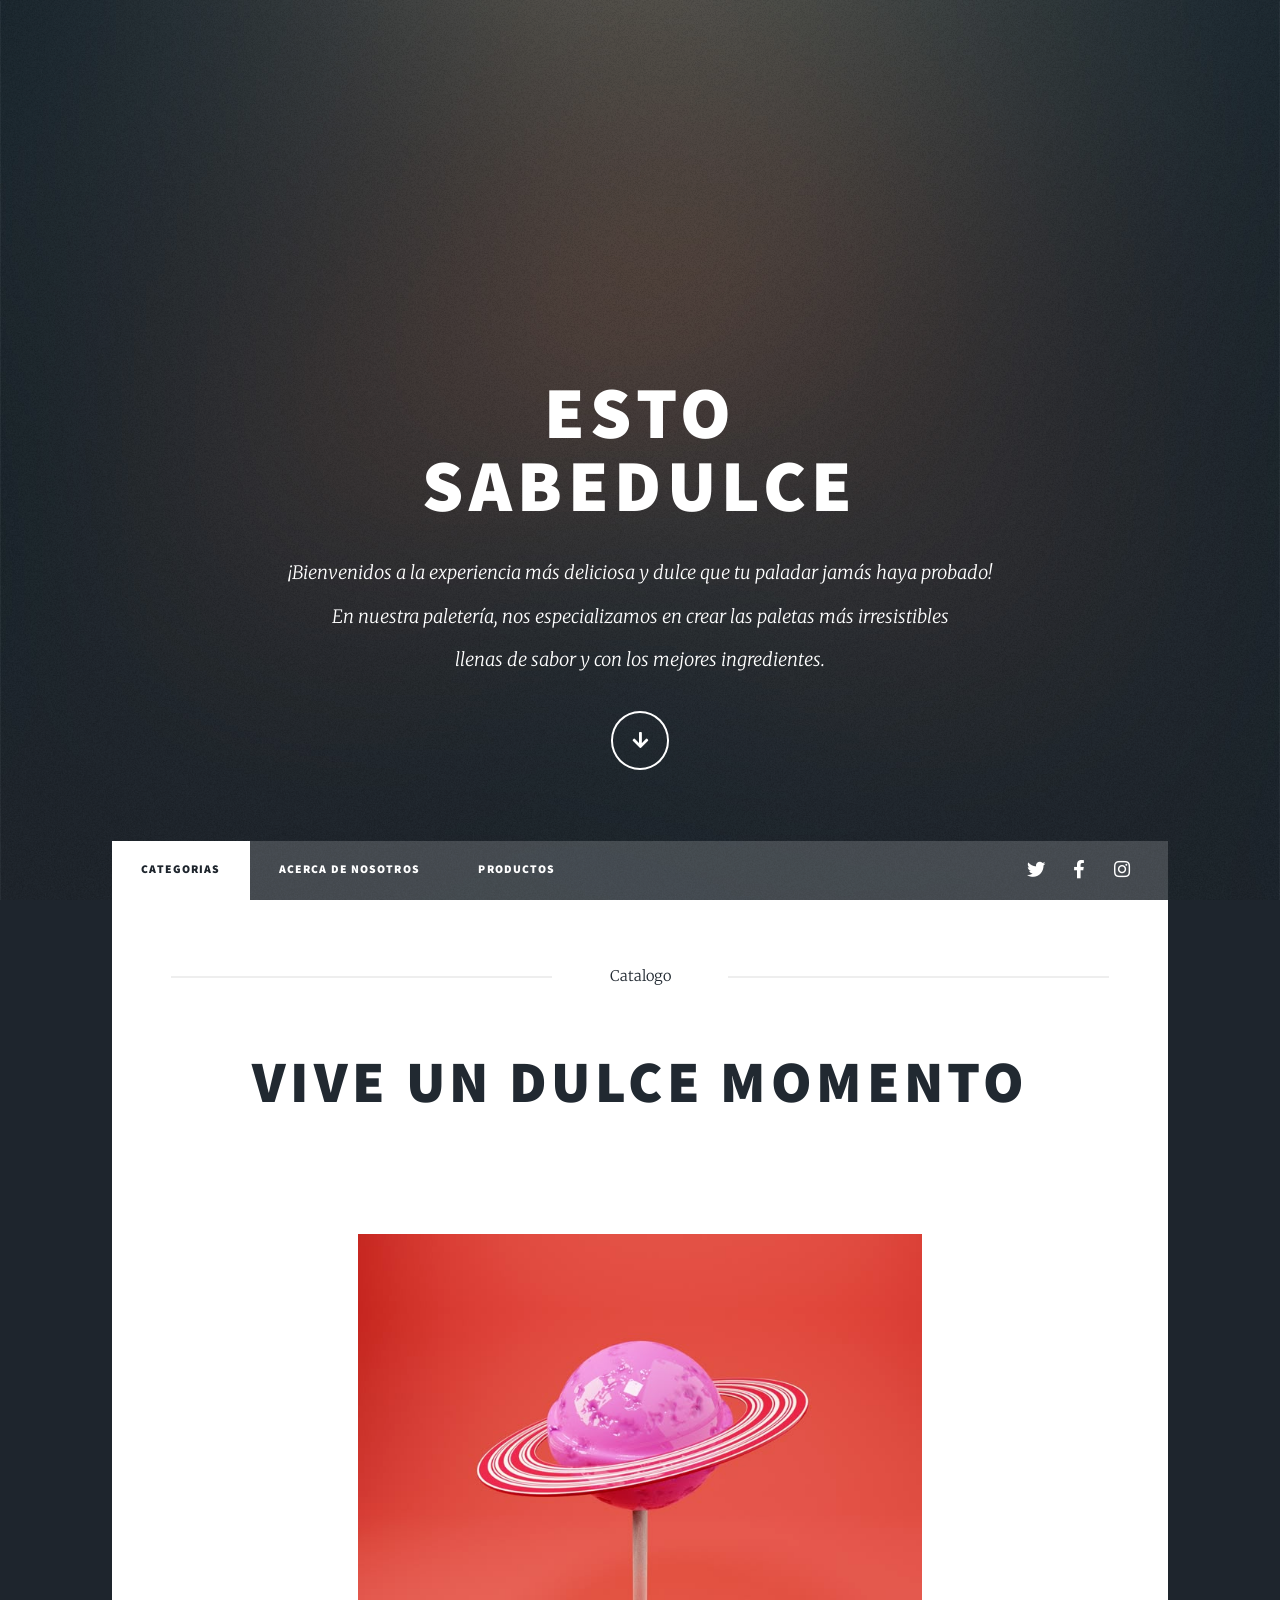
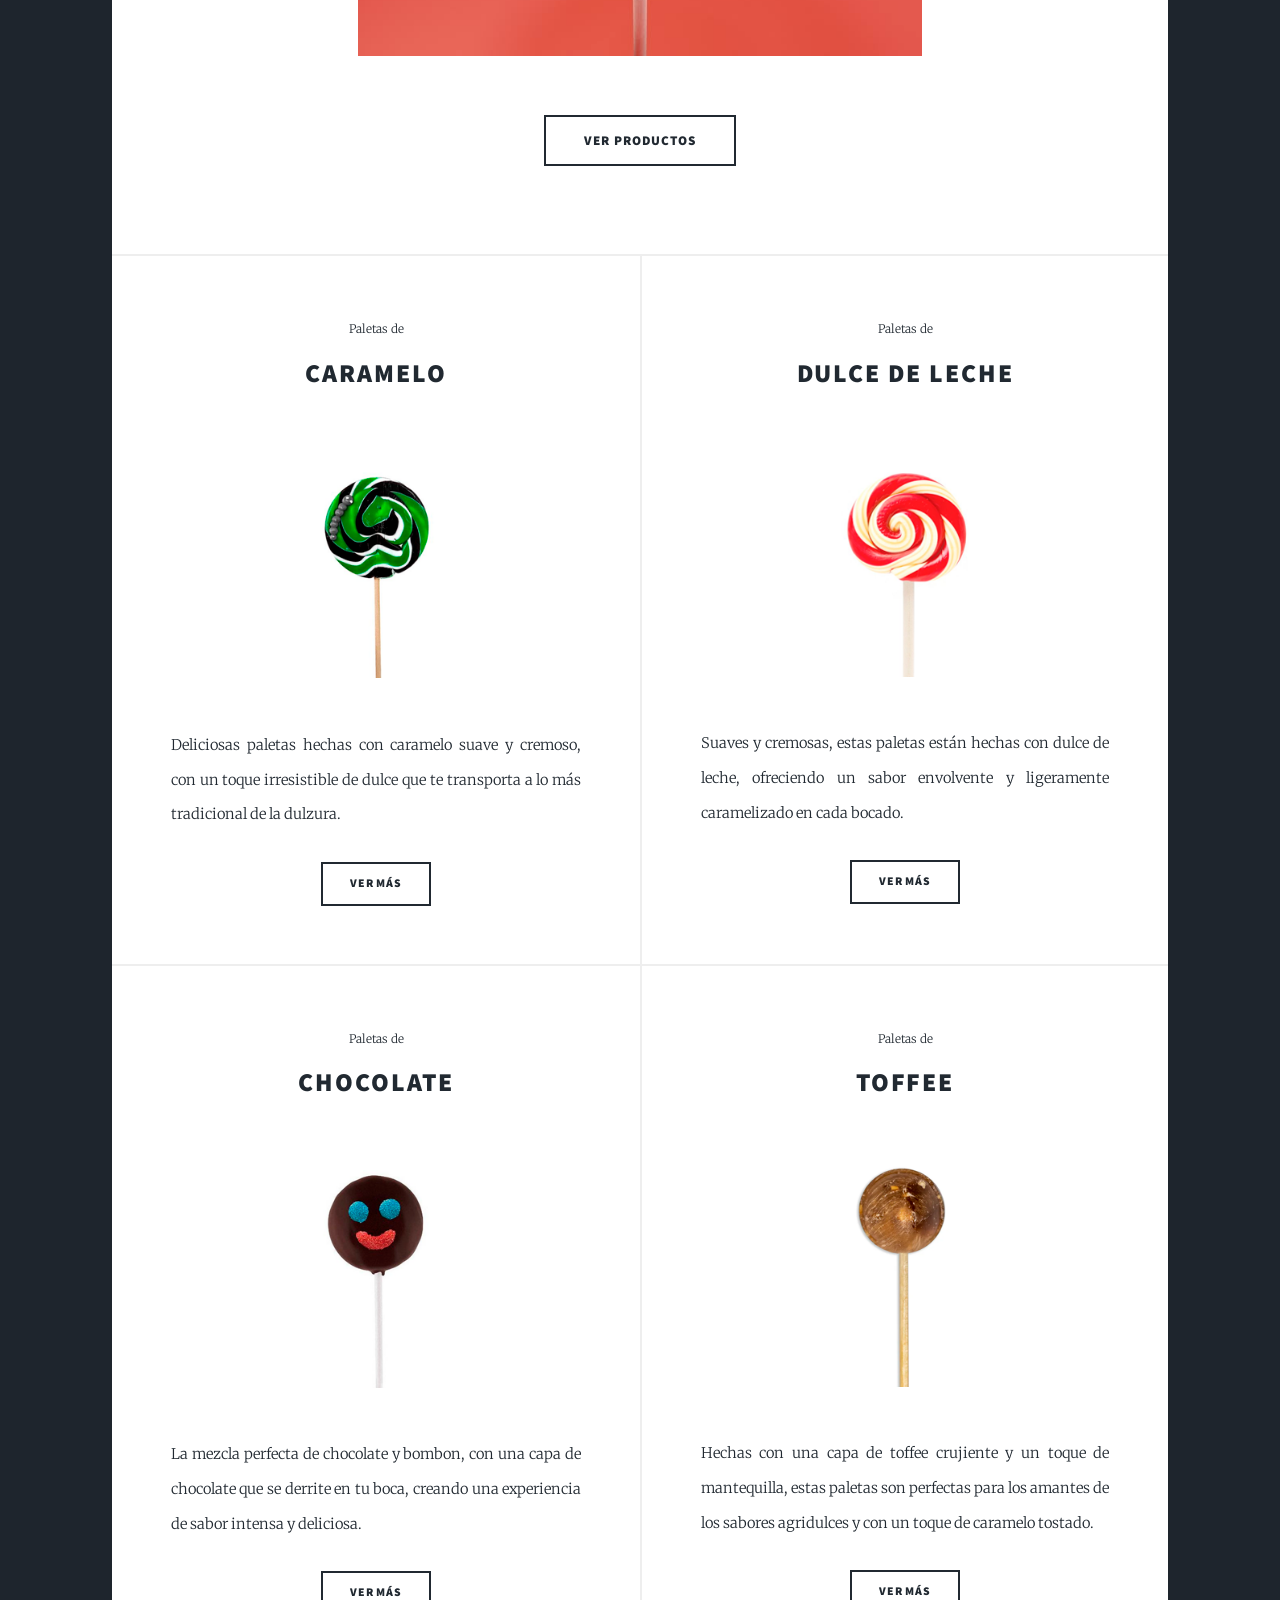
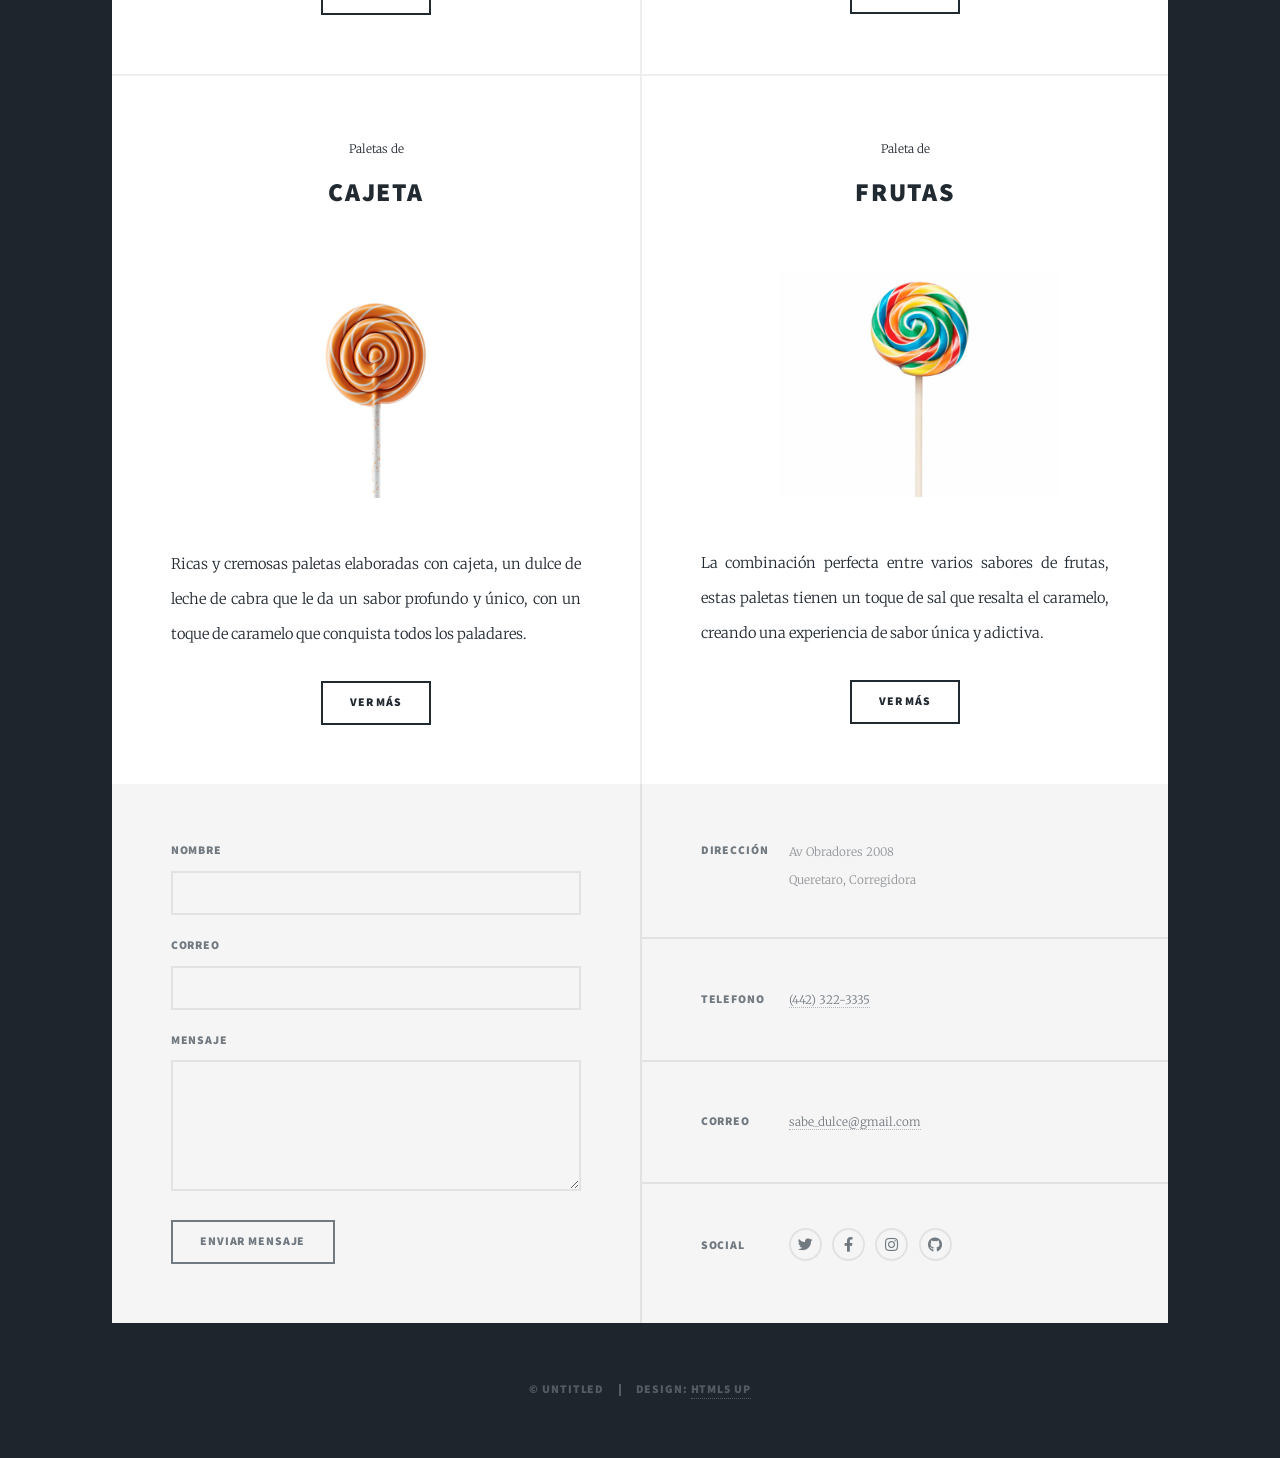
==== index.html @ cd924181 "mi primer commit" ====
<!DOCTYPE HTML>
<!--
	Massively by HTML5 UP
	html5up.net | @ajlkn
	Free for personal and commercial use under the CCA 3.0 license (html5up.net/license)
-->
<html>
	<head>
		<title>SabeDulce</title>
		<meta charset="utf-8" />
		<meta name="viewport" content="width=device-width, initial-scale=1, user-scalable=no" />
		<link rel="stylesheet" href="assets/css/main.css" />
		<noscript><link rel="stylesheet" href="assets/css/noscript.css" /></noscript>
	</head>
	<body class="is-preload">

		<!-- Wrapper -->
			<div id="wrapper" class="fade-in">

				<!-- Intro -->
					<div id="intro">
						<h1>Esto<br />
							SabeDulce</h1>
						<p>¡Bienvenidos a la experiencia más deliciosa y dulce que tu paladar jamás haya probado!<br/>
							En nuestra paletería, nos especializamos en crear las paletas más irresistibles<br/>
							llenas de sabor y con los mejores ingredientes.</p>
						<ul class="actions">
							<li><a href="#header" class="button icon solid solo fa-arrow-down scrolly">Continue</a></li>
						</ul>
					</div>

				<!-- Header -->
					<header id="header">
						<a href="index.html" class="logo">¡Dulce!</a>
					</header>

				<!-- Nav -->
					<nav id="nav">
						<ul class="links">
							<li class="active"><a href="index.html">Categorias</a></li>
							<li><a href="generic.html">Acerca de nosotros</a></li>
							<li><a href="elements.html">Productos</a></li>
						</ul>
						<ul class="icons">
							<li><a href="#" class="icon brands fa-twitter"><span class="label">Twitter</span></a></li>
							<li><a href="#" class="icon brands fa-facebook-f"><span class="label">Facebook</span></a></li>
							<li><a href="#" class="icon brands fa-instagram"><span class="label">Instagram</span></a></li>
						</ul>
					</nav>

				<!-- Main -->
					<div id="main">

						<!-- Featured Post -->
							<article class="post featured">
								<header class="major">
									<span class="date">Catalogo</span>
									<h2><a href="#">Vive un dulce momento</h2>
								</header>
								<div class="center">
								<a href="#" class="image main"><img src="images/Paleta.jpg" alt="" /></a>
								</div>
								<ul class="actions special">
									<li><a href="elements.html" class="button large">Ver productos</a></li>
								</ul>
							</article>

						<!-- Posts -->
							<section class="posts">
								<article>
									<header>
										<span class="date">Paletas de</span>
										<h2><a href="#">Caramelo<br /></a></h2>
									</header>
									<a href="#" class="image fit"><img src="images/Paleta1.png" alt="" /></a>
									<p>Deliciosas paletas hechas con caramelo suave y cremoso, con un toque irresistible de dulce que te transporta a lo más tradicional de la dulzura.</p>
									<ul class="actions special">
										<li><a href="elements.html" class="button">Ver más</a></li>
									</ul>
								</article>
								<article>
									<header>
										<span class="date">Paletas de</span>
										<h2><a href="#">Dulce de Leche<br /></a></h2>
									</header>
									<a href="#" class="image fit"><img src="images/paleta7.png" alt="" /></a>
									<p>Suaves y cremosas, estas paletas están hechas con dulce de leche, ofreciendo un sabor envolvente y ligeramente caramelizado en cada bocado.</p>
									<ul class="actions special">
										<li><a href="elements.html" class="button">Ver más</a></li>
									</ul>
								</article>
								<article>
									<header>
										<span class="date">Paletas de</span>
										<h2><a href="#">Chocolate<br /></a></h2>
									</header>
									<a href="#" class="image fit"><img src="images/Paleta2.png" alt="" /></a>
									<p>La mezcla perfecta de chocolate y bombon, con una capa de chocolate que se derrite en tu boca, creando una experiencia de sabor intensa y deliciosa.</p>
									<ul class="actions special">
										<li><a href="elements.html" class="button">ver más</a></li>
									</ul>
								</article>
								<article>
									<header>
										<span class="date">Paletas de</span>
										<h2><a href="#">Toffee<br /></a></h2>
									</header>
									<a href="#" class="image fit"><img src="images/paleta5.png" alt="" /></a>
									<p>Hechas con una capa de toffee crujiente y un toque de mantequilla, estas paletas son perfectas para los amantes de los sabores agridulces y con un toque de caramelo tostado.</p>
									<ul class="actions special">
										<li><a href="elements.html" class="button">Ver más</a></li>
									</ul>
								</article>
								<article>
									<header>
										<span class="date">Paletas de</span>
										<h2><a href="#">Cajeta<br /></a></h2>
									</header>
									<a href="#" class="image fit"><img src="images/paleta4.png" alt="" /></a>
									<p>Ricas y cremosas paletas elaboradas con cajeta, un dulce de leche de cabra que le da un sabor profundo y único, con un toque de caramelo que conquista todos los paladares.</p>
									<ul class="actions special">
										<li><a href="elements.html" class="button">Ver más</a></li>
									</ul>
								</article>
								<article>
									<header>
										<span class="date">Paleta de</span>
										<h2><a href="#">Frutas</a></h2>
									</header>
									<a href="#" class="image fit"><img src="images/paleta6.png" alt="" /></a>
									<p>La combinación perfecta entre varios sabores de frutas, estas paletas tienen un toque de sal que resalta el caramelo, creando una experiencia de sabor única y adictiva.</p>
									<ul class="actions special">
										<li><a href="elements.html" class="button">Ver más</a></li>
									</ul>
								</article>
							</section>
					</div>

				<!-- Footer -->
					<footer id="footer">
						<section>
							<form method="post" action="#">
								<div class="fields">
									<div class="field">
										<label for="name">Nombre</label>
										<input type="text" name="name" id="name" />
									</div>
									<div class="field">
										<label for="email">Correo</label>
										<input type="text" name="email" id="email" />
									</div>
									<div class="field">
										<label for="message">Mensaje</label>
										<textarea name="message" id="message" rows="3"></textarea>
									</div>
								</div>
								<ul class="actions">
									<li><input type="submit" value="Enviar mensaje" /></li>
								</ul>
							</form>
						</section>
						<section class="split contact">
							<section class="alt">
								<h3>Dirección</h3>
								<p>Av Obradores 2008<br />
								Queretaro, Corregidora</p>
							</section>
							<section>
								<h3>Telefono</h3>
								<p><a href="#">(442) 322-3335</a></p>
							</section>
							<section>
								<h3>Correo</h3>
								<p><a href="#">sabe_dulce@gmail.com</a></p>
							</section>
							<section>
								<h3>Social</h3>
								<ul class="icons alt">
									<li><a href="#" class="icon brands alt fa-twitter"><span class="label">Twitter</span></a></li>
									<li><a href="#" class="icon brands alt fa-facebook-f"><span class="label">Facebook</span></a></li>
									<li><a href="#" class="icon brands alt fa-instagram"><span class="label">Instagram</span></a></li>
									<li><a href="#" class="icon brands alt fa-github"><span class="label">GitHub</span></a></li>
								</ul>
							</section>
						</section>
					</footer>

				<!-- Copyright -->
					<div id="copyright">
						<ul><li>&copy; Untitled</li><li>Design: <a href="https://html5up.net">HTML5 UP</a></li></ul>
					</div>

			</div>

		<!-- Scripts -->
			<script src="assets/js/jquery.min.js"></script>
			<script src="assets/js/jquery.scrollex.min.js"></script>
			<script src="assets/js/jquery.scrolly.min.js"></script>
			<script src="assets/js/browser.min.js"></script>
			<script src="assets/js/breakpoints.min.js"></script>
			<script src="assets/js/util.js"></script>
			<script src="assets/js/main.js"></script>

	</body>
</html>
---- assets/css/main.css ----
@import url(fontawesome-all.min.css);
@import url("https://fonts.googleapis.com/css?family=Merriweather:300,700,300italic,700italic|Source+Sans+Pro:900");

/*
	Massively by HTML5 UP
	html5up.net | @ajlkn
	Free for personal and commercial use under the CCA 3.0 license (html5up.net/license)
*/

html, body, div, span, applet, object,
iframe, h1, h2, h3, h4, h5, h6, p, blockquote,
pre, a, abbr, acronym, address, big, cite,
code, del, dfn, em, img, ins, kbd, q, s, samp,
small, strike, strong, sub, sup, tt, var, b,
u, i, center, dl, dt, dd, ol, ul, li, fieldset,
form, label, legend, table, caption, tbody,
tfoot, thead, tr, th, td, article, aside,
canvas, details, embed, figure, figcaption,
footer, header, hgroup, menu, nav, output, ruby,
section, summary, time, mark, audio, video {
	margin: 0;
	padding: 0;
	border: 0;
	font-size: 100%;
	font: inherit;
	vertical-align: baseline;}

article, aside, details, figcaption, figure,
footer, header, hgroup, menu, nav, section {
	display: block;}

.center{
	display: flex;
	justify-content: center;
	align-items: center;
	padding: 0;
	margin: 0;
}
body {
	line-height: 1;
}

ol, ul {
	list-style: none;
}

blockquote, q {
	quotes: none;
}

	blockquote:before, blockquote:after, q:before, q:after {
		content: '';
		content: none;
	}

table {
	border-collapse: collapse;
	border-spacing: 0;
}

body {
	-webkit-text-size-adjust: none;
}

mark {
	background-color: transparent;
	color: inherit;
}

input::-moz-focus-inner {
	border: 0;
	padding: 0;
}

input, select, textarea {
	-moz-appearance: none;
	-webkit-appearance: none;
	-ms-appearance: none;
	appearance: none;
}

/* Basic */

	@-ms-viewport {
		width: device-width;
	}

	body {
		-ms-overflow-style: scrollbar;
	}

	@media screen and (max-width: 480px) {

		html, body {
			min-width: 320px;
		}

	}

	html {
		box-sizing: border-box;
	}

	*, *:before, *:after {
		box-sizing: inherit;
	}

	body {
		background-color: #1e252d;
	}

		body.is-preload *, body.is-preload *:before, body.is-preload *:after {
			-moz-animation: none !important;
			-webkit-animation: none !important;
			-ms-animation: none !important;
			animation: none !important;
			-moz-transition: none !important;
			-webkit-transition: none !important;
			-ms-transition: none !important;
			transition: none !important;
		}

/* Type */

	html {
		font-size: 16pt;
	}

		@media screen and (max-width: 1680px) {

			html {
				font-size: 12pt;
			}

		}

		@media screen and (max-width: 1280px) {

			html {
				font-size: 11pt;
			}

		}

		@media screen and (max-width: 360px) {

			html {
				font-size: 10pt;
			}

		}

	body {
		color: #212931;
	}

	body, input, select, textarea {
		font-family: "Merriweather", Georgia, serif;
		font-weight: 300;
		font-size: 1rem;
		line-height: 2.375;
	}

	a {
		-moz-transition: color 0.2s ease-in-out, background-color 0.2s ease-in-out, border-color 0.2s ease-in-out, box-shadow 0.2s ease-in-out;
		-webkit-transition: color 0.2s ease-in-out, background-color 0.2s ease-in-out, border-color 0.2s ease-in-out, box-shadow 0.2s ease-in-out;
		-ms-transition: color 0.2s ease-in-out, background-color 0.2s ease-in-out, border-color 0.2s ease-in-out, box-shadow 0.2s ease-in-out;
		transition: color 0.2s ease-in-out, background-color 0.2s ease-in-out, border-color 0.2s ease-in-out, box-shadow 0.2s ease-in-out;
		border-bottom: dotted 1px;
		text-decoration: none;
	}

		a:hover {
			border-bottom-color: transparent;
		}

	strong, b {
		font-weight: 600;
	}

	em, i {
		font-style: italic;
	}

	p {
		text-align: justify;
		margin: 0 0 2rem 0;
	}

	h1, h2, h3, h4, h5, h6 {
		font-family: "Source Sans Pro", Helvetica, sans-serif;
		font-weight: 900;
		line-height: 1.5;
		letter-spacing: 0.075em;
		text-transform: uppercase;
		margin: 0 0 1rem 0;
	}

		h1 a, h2 a, h3 a, h4 a, h5 a, h6 a {
			border-bottom: 0;
			color: inherit;
			text-decoration: none;
		}

	h1 {
		font-size: 4rem;
		line-height: 1.1;
		margin: 0 0 2rem 0;
	}

	h2 {
		font-size: 1.75rem;
		line-height: 1.3;
		margin: 0 0 1.5rem 0;
	}

	h3 {
		font-size: 1.25rem;
		margin: 0 0 1.5rem 0;
	}

	h4 {
		font-size: 1rem;
	}

	h5 {
		font-size: 0.9rem;
	}

	h6 {
		font-size: 0.8rem;
	}

	sub {
		font-size: 0.8rem;
		position: relative;
		top: 0.5rem;
	}

	sup {
		font-size: 0.8rem;
		position: relative;
		top: -0.5rem;
	}

	blockquote {
		border-left: solid 4px;
		font-style: italic;
		margin: 0 0 2rem 0;
		padding: 0.5rem 0 0.5rem 2rem;
	}

	code {
		border: solid 2px;
		font-family: "Courier New", monospace;
		font-size: 0.9rem;
		margin: 0 0.25rem;
		padding: 0.25rem 0.65rem;
	}

	pre {
		-webkit-overflow-scrolling: touch;
		font-family: "Courier New", monospace;
		font-size: 0.9rem;
		margin: 0 0 2rem 0;
	}

		pre code {
			display: block;
			line-height: 1.75;
			padding: 1rem 1.5rem;
			overflow-x: auto;
		}

	hr {
		border: 0;
		border-bottom: solid 2px;
		margin: 3rem 0;
	}

		hr.major {
			margin: 5rem 0;
		}

	.align-left {
		text-align: left;
	}

	.align-center {
		text-align: center;
	}

	.align-right {
		text-align: right;
	}

	input, select, textarea {
		color: #212931;
	}

	a {
		color: #212931;
		border-bottom-color: rgba(33, 41, 49, 0.5);
	}

		a:hover {
			border-bottom-color: transparent;
			color: #18bfef !important;
		}

	strong, b {
		color: #212931;
	}

	h1, h2, h3, h4, h5, h6 {
		color: #212931;
	}

	blockquote {
		border-left-color: #eeeeee;
	}

	code {
		background: rgba(220, 220, 220, 0.25);
		border-color: #eeeeee;
	}

	hr {
		border-bottom-color: #eeeeee;
	}

/* Row */

	.row {
		display: flex;
		flex-wrap: wrap;
		box-sizing: border-box;
		align-items: stretch;
	}

		.row > * {
			box-sizing: border-box;
		}

		.row.gtr-uniform > * > :last-child {
			margin-bottom: 0;
		}

		.row.aln-left {
			justify-content: flex-start;
		}

		.row.aln-center {
			justify-content: center;
		}

		.row.aln-right {
			justify-content: flex-end;
		}

		.row.aln-top {
			align-items: flex-start;
		}

		.row.aln-middle {
			align-items: center;
		}

		.row.aln-bottom {
			align-items: flex-end;
		}

		.row > .imp {
			order: -1;
		}

		.row > .col-1 {
			width: 8.33333%;
		}

		.row > .off-1 {
			margin-left: 8.33333%;
		}

		.row > .col-2 {
			width: 16.66667%;
		}

		.row > .off-2 {
			margin-left: 16.66667%;
		}

		.row > .col-3 {
			width: 25%;
		}

		.row > .off-3 {
			margin-left: 25%;
		}

		.row > .col-4 {
			width: 33.33333%;
		}

		.row > .off-4 {
			margin-left: 33.33333%;
		}

		.row > .col-5 {
			width: 41.66667%;
		}

		.row > .off-5 {
			margin-left: 41.66667%;
		}

		.row > .col-6 {
			width: 50%;
		}

		.row > .off-6 {
			margin-left: 50%;
		}

		.row > .col-7 {
			width: 58.33333%;
		}

		.row > .off-7 {
			margin-left: 58.33333%;
		}

		.row > .col-8 {
			width: 66.66667%;
		}

		.row > .off-8 {
			margin-left: 66.66667%;
		}

		.row > .col-9 {
			width: 75%;
		}

		.row > .off-9 {
			margin-left: 75%;
		}

		.row > .col-10 {
			width: 83.33333%;
		}

		.row > .off-10 {
			margin-left: 83.33333%;
		}

		.row > .col-11 {
			width: 91.66667%;
		}

		.row > .off-11 {
			margin-left: 91.66667%;
		}

		.row > .col-12 {
			width: 100%;
		}

		.row > .off-12 {
			margin-left: 100%;
		}

		.row.gtr-0 {
			margin-top: 0;
			margin-left: 0rem;
		}

			.row.gtr-0 > * {
				padding: 0 0 0 0rem;
			}

			.row.gtr-0.gtr-uniform {
				margin-top: 0rem;
			}

				.row.gtr-0.gtr-uniform > * {
					padding-top: 0rem;
				}

		.row.gtr-25 {
			margin-top: 0;
			margin-left: -0.375rem;
		}

			.row.gtr-25 > * {
				padding: 0 0 0 0.375rem;
			}

			.row.gtr-25.gtr-uniform {
				margin-top: -0.375rem;
			}

				.row.gtr-25.gtr-uniform > * {
					padding-top: 0.375rem;
				}

		.row.gtr-50 {
			margin-top: 0;
			margin-left: -0.75rem;
		}

			.row.gtr-50 > * {
				padding: 0 0 0 0.75rem;
			}

			.row.gtr-50.gtr-uniform {
				margin-top: -0.75rem;
			}

				.row.gtr-50.gtr-uniform > * {
					padding-top: 0.75rem;
				}

		.row {
			margin-top: 0;
			margin-left: -1.5rem;
		}

			.row > * {
				padding: 0 0 0 1.5rem;
			}

			.row.gtr-uniform {
				margin-top: -1.5rem;
			}

				.row.gtr-uniform > * {
					padding-top: 1.5rem;
				}

		.row.gtr-150 {
			margin-top: 0;
			margin-left: -2.25rem;
		}

			.row.gtr-150 > * {
				padding: 0 0 0 2.25rem;
			}

			.row.gtr-150.gtr-uniform {
				margin-top: -2.25rem;
			}

				.row.gtr-150.gtr-uniform > * {
					padding-top: 2.25rem;
				}

		.row.gtr-200 {
			margin-top: 0;
			margin-left: -3rem;
		}

			.row.gtr-200 > * {
				padding: 0 0 0 3rem;
			}

			.row.gtr-200.gtr-uniform {
				margin-top: -3rem;
			}

				.row.gtr-200.gtr-uniform > * {
					padding-top: 3rem;
				}

		@media screen and (max-width: 1680px) {

			.row {
				display: flex;
				flex-wrap: wrap;
				box-sizing: border-box;
				align-items: stretch;
			}

				.row > * {
					box-sizing: border-box;
				}

				.row.gtr-uniform > * > :last-child {
					margin-bottom: 0;
				}

				.row.aln-left {
					justify-content: flex-start;
				}

				.row.aln-center {
					justify-content: center;
				}

				.row.aln-right {
					justify-content: flex-end;
				}

				.row.aln-top {
					align-items: flex-start;
				}

				.row.aln-middle {
					align-items: center;
				}

				.row.aln-bottom {
					align-items: flex-end;
				}

				.row > .imp-xlarge {
					order: -1;
				}

				.row > .col-1-xlarge {
					width: 8.33333%;
				}

				.row > .off-1-xlarge {
					margin-left: 8.33333%;
				}

				.row > .col-2-xlarge {
					width: 16.66667%;
				}

				.row > .off-2-xlarge {
					margin-left: 16.66667%;
				}

				.row > .col-3-xlarge {
					width: 25%;
				}

				.row > .off-3-xlarge {
					margin-left: 25%;
				}

				.row > .col-4-xlarge {
					width: 33.33333%;
				}

				.row > .off-4-xlarge {
					margin-left: 33.33333%;
				}

				.row > .col-5-xlarge {
					width: 41.66667%;
				}

				.row > .off-5-xlarge {
					margin-left: 41.66667%;
				}

				.row > .col-6-xlarge {
					width: 50%;
				}

				.row > .off-6-xlarge {
					margin-left: 50%;
				}

				.row > .col-7-xlarge {
					width: 58.33333%;
				}

				.row > .off-7-xlarge {
					margin-left: 58.33333%;
				}

				.row > .col-8-xlarge {
					width: 66.66667%;
				}

				.row > .off-8-xlarge {
					margin-left: 66.66667%;
				}

				.row > .col-9-xlarge {
					width: 75%;
				}

				.row > .off-9-xlarge {
					margin-left: 75%;
				}

				.row > .col-10-xlarge {
					width: 83.33333%;
				}

				.row > .off-10-xlarge {
					margin-left: 83.33333%;
				}

				.row > .col-11-xlarge {
					width: 91.66667%;
				}

				.row > .off-11-xlarge {
					margin-left: 91.66667%;
				}

				.row > .col-12-xlarge {
					width: 100%;
				}

				.row > .off-12-xlarge {
					margin-left: 100%;
				}

				.row.gtr-0 {
					margin-top: 0;
					margin-left: 0rem;
				}

					.row.gtr-0 > * {
						padding: 0 0 0 0rem;
					}

					.row.gtr-0.gtr-uniform {
						margin-top: 0rem;
					}

						.row.gtr-0.gtr-uniform > * {
							padding-top: 0rem;
						}

				.row.gtr-25 {
					margin-top: 0;
					margin-left: -0.375rem;
				}

					.row.gtr-25 > * {
						padding: 0 0 0 0.375rem;
					}

					.row.gtr-25.gtr-uniform {
						margin-top: -0.375rem;
					}

						.row.gtr-25.gtr-uniform > * {
							padding-top: 0.375rem;
						}

				.row.gtr-50 {
					margin-top: 0;
					margin-left: -0.75rem;
				}

					.row.gtr-50 > * {
						padding: 0 0 0 0.75rem;
					}

					.row.gtr-50.gtr-uniform {
						margin-top: -0.75rem;
					}

						.row.gtr-50.gtr-uniform > * {
							padding-top: 0.75rem;
						}

				.row {
					margin-top: 0;
					margin-left: -1.5rem;
				}

					.row > * {
						padding: 0 0 0 1.5rem;
					}

					.row.gtr-uniform {
						margin-top: -1.5rem;
					}

						.row.gtr-uniform > * {
							padding-top: 1.5rem;
						}

				.row.gtr-150 {
					margin-top: 0;
					margin-left: -2.25rem;
				}

					.row.gtr-150 > * {
						padding: 0 0 0 2.25rem;
					}

					.row.gtr-150.gtr-uniform {
						margin-top: -2.25rem;
					}

						.row.gtr-150.gtr-uniform > * {
							padding-top: 2.25rem;
						}

				.row.gtr-200 {
					margin-top: 0;
					margin-left: -3rem;
				}

					.row.gtr-200 > * {
						padding: 0 0 0 3rem;
					}

					.row.gtr-200.gtr-uniform {
						margin-top: -3rem;
					}

						.row.gtr-200.gtr-uniform > * {
							padding-top: 3rem;
						}

		}

		@media screen and (max-width: 1280px) {

			.row {
				display: flex;
				flex-wrap: wrap;
				box-sizing: border-box;
				align-items: stretch;
			}

				.row > * {
					box-sizing: border-box;
				}

				.row.gtr-uniform > * > :last-child {
					margin-bottom: 0;
				}

				.row.aln-left {
					justify-content: flex-start;
				}

				.row.aln-center {
					justify-content: center;
				}

				.row.aln-right {
					justify-content: flex-end;
				}

				.row.aln-top {
					align-items: flex-start;
				}

				.row.aln-middle {
					align-items: center;
				}

				.row.aln-bottom {
					align-items: flex-end;
				}

				.row > .imp-large {
					order: -1;
				}

				.row > .col-1-large {
					width: 8.33333%;
				}

				.row > .off-1-large {
					margin-left: 8.33333%;
				}

				.row > .col-2-large {
					width: 16.66667%;
				}

				.row > .off-2-large {
					margin-left: 16.66667%;
				}

				.row > .col-3-large {
					width: 25%;
				}

				.row > .off-3-large {
					margin-left: 25%;
				}

				.row > .col-4-large {
					width: 33.33333%;
				}

				.row > .off-4-large {
					margin-left: 33.33333%;
				}

				.row > .col-5-large {
					width: 41.66667%;
				}

				.row > .off-5-large {
					margin-left: 41.66667%;
				}

				.row > .col-6-large {
					width: 50%;
				}

				.row > .off-6-large {
					margin-left: 50%;
				}

				.row > .col-7-large {
					width: 58.33333%;
				}

				.row > .off-7-large {
					margin-left: 58.33333%;
				}

				.row > .col-8-large {
					width: 66.66667%;
				}

				.row > .off-8-large {
					margin-left: 66.66667%;
				}

				.row > .col-9-large {
					width: 75%;
				}

				.row > .off-9-large {
					margin-left: 75%;
				}

				.row > .col-10-large {
					width: 83.33333%;
				}

				.row > .off-10-large {
					margin-left: 83.33333%;
				}

				.row > .col-11-large {
					width: 91.66667%;
				}

				.row > .off-11-large {
					margin-left: 91.66667%;
				}

				.row > .col-12-large {
					width: 100%;
				}

				.row > .off-12-large {
					margin-left: 100%;
				}

				.row.gtr-0 {
					margin-top: 0;
					margin-left: 0rem;
				}

					.row.gtr-0 > * {
						padding: 0 0 0 0rem;
					}

					.row.gtr-0.gtr-uniform {
						margin-top: 0rem;
					}

						.row.gtr-0.gtr-uniform > * {
							padding-top: 0rem;
						}

				.row.gtr-25 {
					margin-top: 0;
					margin-left: -0.375rem;
				}

					.row.gtr-25 > * {
						padding: 0 0 0 0.375rem;
					}

					.row.gtr-25.gtr-uniform {
						margin-top: -0.375rem;
					}

						.row.gtr-25.gtr-uniform > * {
							padding-top: 0.375rem;
						}

				.row.gtr-50 {
					margin-top: 0;
					margin-left: -0.75rem;
				}

					.row.gtr-50 > * {
						padding: 0 0 0 0.75rem;
					}

					.row.gtr-50.gtr-uniform {
						margin-top: -0.75rem;
					}

						.row.gtr-50.gtr-uniform > * {
							padding-top: 0.75rem;
						}

				.row {
					margin-top: 0;
					margin-left: -1.5rem;
				}

					.row > * {
						padding: 0 0 0 1.5rem;
					}

					.row.gtr-uniform {
						margin-top: -1.5rem;
					}

						.row.gtr-uniform > * {
							padding-top: 1.5rem;
						}

				.row.gtr-150 {
					margin-top: 0;
					margin-left: -2.25rem;
				}

					.row.gtr-150 > * {
						padding: 0 0 0 2.25rem;
					}

					.row.gtr-150.gtr-uniform {
						margin-top: -2.25rem;
					}

						.row.gtr-150.gtr-uniform > * {
							padding-top: 2.25rem;
						}

				.row.gtr-200 {
					margin-top: 0;
					margin-left: -3rem;
				}

					.row.gtr-200 > * {
						padding: 0 0 0 3rem;
					}

					.row.gtr-200.gtr-uniform {
						margin-top: -3rem;
					}

						.row.gtr-200.gtr-uniform > * {
							padding-top: 3rem;
						}

		}

		@media screen and (max-width: 980px) {

			.row {
				display: flex;
				flex-wrap: wrap;
				box-sizing: border-box;
				align-items: stretch;
			}

				.row > * {
					box-sizing: border-box;
				}

				.row.gtr-uniform > * > :last-child {
					margin-bottom: 0;
				}

				.row.aln-left {
					justify-content: flex-start;
				}

				.row.aln-center {
					justify-content: center;
				}

				.row.aln-right {
					justify-content: flex-end;
				}

				.row.aln-top {
					align-items: flex-start;
				}

				.row.aln-middle {
					align-items: center;
				}

				.row.aln-bottom {
					align-items: flex-end;
				}

				.row > .imp-medium {
					order: -1;
				}

				.row > .col-1-medium {
					width: 8.33333%;
				}

				.row > .off-1-medium {
					margin-left: 8.33333%;
				}

				.row > .col-2-medium {
					width: 16.66667%;
				}

				.row > .off-2-medium {
					margin-left: 16.66667%;
				}

				.row > .col-3-medium {
					width: 25%;
				}

				.row > .off-3-medium {
					margin-left: 25%;
				}

				.row > .col-4-medium {
					width: 33.33333%;
				}

				.row > .off-4-medium {
					margin-left: 33.33333%;
				}

				.row > .col-5-medium {
					width: 41.66667%;
				}

				.row > .off-5-medium {
					margin-left: 41.66667%;
				}

				.row > .col-6-medium {
					width: 50%;
				}

				.row > .off-6-medium {
					margin-left: 50%;
				}

				.row > .col-7-medium {
					width: 58.33333%;
				}

				.row > .off-7-medium {
					margin-left: 58.33333%;
				}

				.row > .col-8-medium {
					width: 66.66667%;
				}

				.row > .off-8-medium {
					margin-left: 66.66667%;
				}

				.row > .col-9-medium {
					width: 75%;
				}

				.row > .off-9-medium {
					margin-left: 75%;
				}

				.row > .col-10-medium {
					width: 83.33333%;
				}

				.row > .off-10-medium {
					margin-left: 83.33333%;
				}

				.row > .col-11-medium {
					width: 91.66667%;
				}

				.row > .off-11-medium {
					margin-left: 91.66667%;
				}

				.row > .col-12-medium {
					width: 100%;
				}

				.row > .off-12-medium {
					margin-left: 100%;
				}

				.row.gtr-0 {
					margin-top: 0;
					margin-left: 0rem;
				}

					.row.gtr-0 > * {
						padding: 0 0 0 0rem;
					}

					.row.gtr-0.gtr-uniform {
						margin-top: 0rem;
					}

						.row.gtr-0.gtr-uniform > * {
							padding-top: 0rem;
						}

				.row.gtr-25 {
					margin-top: 0;
					margin-left: -0.375rem;
				}

					.row.gtr-25 > * {
						padding: 0 0 0 0.375rem;
					}

					.row.gtr-25.gtr-uniform {
						margin-top: -0.375rem;
					}

						.row.gtr-25.gtr-uniform > * {
							padding-top: 0.375rem;
						}

				.row.gtr-50 {
					margin-top: 0;
					margin-left: -0.75rem;
				}

					.row.gtr-50 > * {
						padding: 0 0 0 0.75rem;
					}

					.row.gtr-50.gtr-uniform {
						margin-top: -0.75rem;
					}

						.row.gtr-50.gtr-uniform > * {
							padding-top: 0.75rem;
						}

				.row {
					margin-top: 0;
					margin-left: -1.5rem;
				}

					.row > * {
						padding: 0 0 0 1.5rem;
					}

					.row.gtr-uniform {
						margin-top: -1.5rem;
					}

						.row.gtr-uniform > * {
							padding-top: 1.5rem;
						}

				.row.gtr-150 {
					margin-top: 0;
					margin-left: -2.25rem;
				}

					.row.gtr-150 > * {
						padding: 0 0 0 2.25rem;
					}

					.row.gtr-150.gtr-uniform {
						margin-top: -2.25rem;
					}

						.row.gtr-150.gtr-uniform > * {
							padding-top: 2.25rem;
						}

				.row.gtr-200 {
					margin-top: 0;
					margin-left: -3rem;
				}

					.row.gtr-200 > * {
						padding: 0 0 0 3rem;
					}

					.row.gtr-200.gtr-uniform {
						margin-top: -3rem;
					}

						.row.gtr-200.gtr-uniform > * {
							padding-top: 3rem;
						}

		}

		@media screen and (max-width: 736px) {

			.row {
				display: flex;
				flex-wrap: wrap;
				box-sizing: border-box;
				align-items: stretch;
			}

				.row > * {
					box-sizing: border-box;
				}

				.row.gtr-uniform > * > :last-child {
					margin-bottom: 0;
				}

				.row.aln-left {
					justify-content: flex-start;
				}

				.row.aln-center {
					justify-content: center;
				}

				.row.aln-right {
					justify-content: flex-end;
				}

				.row.aln-top {
					align-items: flex-start;
				}

				.row.aln-middle {
					align-items: center;
				}

				.row.aln-bottom {
					align-items: flex-end;
				}

				.row > .imp-small {
					order: -1;
				}

				.row > .col-1-small {
					width: 8.33333%;
				}

				.row > .off-1-small {
					margin-left: 8.33333%;
				}

				.row > .col-2-small {
					width: 16.66667%;
				}

				.row > .off-2-small {
					margin-left: 16.66667%;
				}

				.row > .col-3-small {
					width: 25%;
				}

				.row > .off-3-small {
					margin-left: 25%;
				}

				.row > .col-4-small {
					width: 33.33333%;
				}

				.row > .off-4-small {
					margin-left: 33.33333%;
				}

				.row > .col-5-small {
					width: 41.66667%;
				}

				.row > .off-5-small {
					margin-left: 41.66667%;
				}

				.row > .col-6-small {
					width: 50%;
				}

				.row > .off-6-small {
					margin-left: 50%;
				}

				.row > .col-7-small {
					width: 58.33333%;
				}

				.row > .off-7-small {
					margin-left: 58.33333%;
				}

				.row > .col-8-small {
					width: 66.66667%;
				}

				.row > .off-8-small {
					margin-left: 66.66667%;
				}

				.row > .col-9-small {
					width: 75%;
				}

				.row > .off-9-small {
					margin-left: 75%;
				}

				.row > .col-10-small {
					width: 83.33333%;
				}

				.row > .off-10-small {
					margin-left: 83.33333%;
				}

				.row > .col-11-small {
					width: 91.66667%;
				}

				.row > .off-11-small {
					margin-left: 91.66667%;
				}

				.row > .col-12-small {
					width: 100%;
				}

				.row > .off-12-small {
					margin-left: 100%;
				}

				.row.gtr-0 {
					margin-top: 0;
					margin-left: 0rem;
				}

					.row.gtr-0 > * {
						padding: 0 0 0 0rem;
					}

					.row.gtr-0.gtr-uniform {
						margin-top: 0rem;
					}

						.row.gtr-0.gtr-uniform > * {
							padding-top: 0rem;
						}

				.row.gtr-25 {
					margin-top: 0;
					margin-left: -0.375rem;
				}

					.row.gtr-25 > * {
						padding: 0 0 0 0.375rem;
					}

					.row.gtr-25.gtr-uniform {
						margin-top: -0.375rem;
					}

						.row.gtr-25.gtr-uniform > * {
							padding-top: 0.375rem;
						}

				.row.gtr-50 {
					margin-top: 0;
					margin-left: -0.75rem;
				}

					.row.gtr-50 > * {
						padding: 0 0 0 0.75rem;
					}

					.row.gtr-50.gtr-uniform {
						margin-top: -0.75rem;
					}

						.row.gtr-50.gtr-uniform > * {
							padding-top: 0.75rem;
						}

				.row {
					margin-top: 0;
					margin-left: -1.5rem;
				}

					.row > * {
						padding: 0 0 0 1.5rem;
					}

					.row.gtr-uniform {
						margin-top: -1.5rem;
					}

						.row.gtr-uniform > * {
							padding-top: 1.5rem;
						}

				.row.gtr-150 {
					margin-top: 0;
					margin-left: -2.25rem;
				}

					.row.gtr-150 > * {
						padding: 0 0 0 2.25rem;
					}

					.row.gtr-150.gtr-uniform {
						margin-top: -2.25rem;
					}

						.row.gtr-150.gtr-uniform > * {
							padding-top: 2.25rem;
						}

				.row.gtr-200 {
					margin-top: 0;
					margin-left: -3rem;
				}

					.row.gtr-200 > * {
						padding: 0 0 0 3rem;
					}

					.row.gtr-200.gtr-uniform {
						margin-top: -3rem;
					}

						.row.gtr-200.gtr-uniform > * {
							padding-top: 3rem;
						}

		}

		@media screen and (max-width: 480px) {

			.row {
				display: flex;
				flex-wrap: wrap;
				box-sizing: border-box;
				align-items: stretch;
			}

				.row > * {
					box-sizing: border-box;
				}

				.row.gtr-uniform > * > :last-child {
					margin-bottom: 0;
				}

				.row.aln-left {
					justify-content: flex-start;
				}

				.row.aln-center {
					justify-content: center;
				}

				.row.aln-right {
					justify-content: flex-end;
				}

				.row.aln-top {
					align-items: flex-start;
				}

				.row.aln-middle {
					align-items: center;
				}

				.row.aln-bottom {
					align-items: flex-end;
				}

				.row > .imp-xsmall {
					order: -1;
				}

				.row > .col-1-xsmall {
					width: 8.33333%;
				}

				.row > .off-1-xsmall {
					margin-left: 8.33333%;
				}

				.row > .col-2-xsmall {
					width: 16.66667%;
				}

				.row > .off-2-xsmall {
					margin-left: 16.66667%;
				}

				.row > .col-3-xsmall {
					width: 25%;
				}

				.row > .off-3-xsmall {
					margin-left: 25%;
				}

				.row > .col-4-xsmall {
					width: 33.33333%;
				}

				.row > .off-4-xsmall {
					margin-left: 33.33333%;
				}

				.row > .col-5-xsmall {
					width: 41.66667%;
				}

				.row > .off-5-xsmall {
					margin-left: 41.66667%;
				}

				.row > .col-6-xsmall {
					width: 50%;
				}

				.row > .off-6-xsmall {
					margin-left: 50%;
				}

				.row > .col-7-xsmall {
					width: 58.33333%;
				}

				.row > .off-7-xsmall {
					margin-left: 58.33333%;
				}

				.row > .col-8-xsmall {
					width: 66.66667%;
				}

				.row > .off-8-xsmall {
					margin-left: 66.66667%;
				}

				.row > .col-9-xsmall {
					width: 75%;
				}

				.row > .off-9-xsmall {
					margin-left: 75%;
				}

				.row > .col-10-xsmall {
					width: 83.33333%;
				}

				.row > .off-10-xsmall {
					margin-left: 83.33333%;
				}

				.row > .col-11-xsmall {
					width: 91.66667%;
				}

				.row > .off-11-xsmall {
					margin-left: 91.66667%;
				}

				.row > .col-12-xsmall {
					width: 100%;
				}

				.row > .off-12-xsmall {
					margin-left: 100%;
				}

				.row.gtr-0 {
					margin-top: 0;
					margin-left: 0rem;
				}

					.row.gtr-0 > * {
						padding: 0 0 0 0rem;
					}

					.row.gtr-0.gtr-uniform {
						margin-top: 0rem;
					}

						.row.gtr-0.gtr-uniform > * {
							padding-top: 0rem;
						}

				.row.gtr-25 {
					margin-top: 0;
					margin-left: -0.375rem;
				}

					.row.gtr-25 > * {
						padding: 0 0 0 0.375rem;
					}

					.row.gtr-25.gtr-uniform {
						margin-top: -0.375rem;
					}

						.row.gtr-25.gtr-uniform > * {
							padding-top: 0.375rem;
						}

				.row.gtr-50 {
					margin-top: 0;
					margin-left: -0.75rem;
				}

					.row.gtr-50 > * {
						padding: 0 0 0 0.75rem;
					}

					.row.gtr-50.gtr-uniform {
						margin-top: -0.75rem;
					}

						.row.gtr-50.gtr-uniform > * {
							padding-top: 0.75rem;
						}

				.row {
					margin-top: 0;
					margin-left: -1.5rem;
				}

					.row > * {
						padding: 0 0 0 1.5rem;
					}

					.row.gtr-uniform {
						margin-top: -1.5rem;
					}

						.row.gtr-uniform > * {
							padding-top: 1.5rem;
						}

				.row.gtr-150 {
					margin-top: 0;
					margin-left: -2.25rem;
				}

					.row.gtr-150 > * {
						padding: 0 0 0 2.25rem;
					}

					.row.gtr-150.gtr-uniform {
						margin-top: -2.25rem;
					}

						.row.gtr-150.gtr-uniform > * {
							padding-top: 2.25rem;
						}

				.row.gtr-200 {
					margin-top: 0;
					margin-left: -3rem;
				}

					.row.gtr-200 > * {
						padding: 0 0 0 3rem;
					}

					.row.gtr-200.gtr-uniform {
						margin-top: -3rem;
					}

						.row.gtr-200.gtr-uniform > * {
							padding-top: 3rem;
						}

		}

		@media screen and (max-width: 360px) {

			.row {
				display: flex;
				flex-wrap: wrap;
				box-sizing: border-box;
				align-items: stretch;
			}

				.row > * {
					box-sizing: border-box;
				}

				.row.gtr-uniform > * > :last-child {
					margin-bottom: 0;
				}

				.row.aln-left {
					justify-content: flex-start;
				}

				.row.aln-center {
					justify-content: center;
				}

				.row.aln-right {
					justify-content: flex-end;
				}

				.row.aln-top {
					align-items: flex-start;
				}

				.row.aln-middle {
					align-items: center;
				}

				.row.aln-bottom {
					align-items: flex-end;
				}

				.row > .imp-xxsmall {
					order: -1;
				}

				.row > .col-1-xxsmall {
					width: 8.33333%;
				}

				.row > .off-1-xxsmall {
					margin-left: 8.33333%;
				}

				.row > .col-2-xxsmall {
					width: 16.66667%;
				}

				.row > .off-2-xxsmall {
					margin-left: 16.66667%;
				}

				.row > .col-3-xxsmall {
					width: 25%;
				}

				.row > .off-3-xxsmall {
					margin-left: 25%;
				}

				.row > .col-4-xxsmall {
					width: 33.33333%;
				}

				.row > .off-4-xxsmall {
					margin-left: 33.33333%;
				}

				.row > .col-5-xxsmall {
					width: 41.66667%;
				}

				.row > .off-5-xxsmall {
					margin-left: 41.66667%;
				}

				.row > .col-6-xxsmall {
					width: 50%;
				}

				.row > .off-6-xxsmall {
					margin-left: 50%;
				}

				.row > .col-7-xxsmall {
					width: 58.33333%;
				}

				.row > .off-7-xxsmall {
					margin-left: 58.33333%;
				}

				.row > .col-8-xxsmall {
					width: 66.66667%;
				}

				.row > .off-8-xxsmall {
					margin-left: 66.66667%;
				}

				.row > .col-9-xxsmall {
					width: 75%;
				}

				.row > .off-9-xxsmall {
					margin-left: 75%;
				}

				.row > .col-10-xxsmall {
					width: 83.33333%;
				}

				.row > .off-10-xxsmall {
					margin-left: 83.33333%;
				}

				.row > .col-11-xxsmall {
					width: 91.66667%;
				}

				.row > .off-11-xxsmall {
					margin-left: 91.66667%;
				}

				.row > .col-12-xxsmall {
					width: 100%;
				}

				.row > .off-12-xxsmall {
					margin-left: 100%;
				}

				.row.gtr-0 {
					margin-top: 0;
					margin-left: 0rem;
				}

					.row.gtr-0 > * {
						padding: 0 0 0 0rem;
					}

					.row.gtr-0.gtr-uniform {
						margin-top: 0rem;
					}

						.row.gtr-0.gtr-uniform > * {
							padding-top: 0rem;
						}

				.row.gtr-25 {
					margin-top: 0;
					margin-left: -0.375rem;
				}

					.row.gtr-25 > * {
						padding: 0 0 0 0.375rem;
					}

					.row.gtr-25.gtr-uniform {
						margin-top: -0.375rem;
					}

						.row.gtr-25.gtr-uniform > * {
							padding-top: 0.375rem;
						}

				.row.gtr-50 {
					margin-top: 0;
					margin-left: -0.75rem;
				}

					.row.gtr-50 > * {
						padding: 0 0 0 0.75rem;
					}

					.row.gtr-50.gtr-uniform {
						margin-top: -0.75rem;
					}

						.row.gtr-50.gtr-uniform > * {
							padding-top: 0.75rem;
						}

				.row {
					margin-top: 0;
					margin-left: -1.5rem;
				}

					.row > * {
						padding: 0 0 0 1.5rem;
					}

					.row.gtr-uniform {
						margin-top: -1.5rem;
					}

						.row.gtr-uniform > * {
							padding-top: 1.5rem;
						}

				.row.gtr-150 {
					margin-top: 0;
					margin-left: -2.25rem;
				}

					.row.gtr-150 > * {
						padding: 0 0 0 2.25rem;
					}

					.row.gtr-150.gtr-uniform {
						margin-top: -2.25rem;
					}

						.row.gtr-150.gtr-uniform > * {
							padding-top: 2.25rem;
						}

				.row.gtr-200 {
					margin-top: 0;
					margin-left: -3rem;
				}

					.row.gtr-200 > * {
						padding: 0 0 0 3rem;
					}

					.row.gtr-200.gtr-uniform {
						margin-top: -3rem;
					}

						.row.gtr-200.gtr-uniform > * {
							padding-top: 3rem;
						}

		}

/* Box */

	.box {
		border: solid 2px;
		margin-bottom: 2rem;
		padding: 1.5rem;
	}

		.box > :last-child,
		.box > :last-child > :last-child,
		.box > :last-child > :last-child > :last-child {
			margin-bottom: 0;
		}

		.box.alt {
			border: 0;
			border-radius: 0;
			padding: 0;
		}

	.box {
		border-color: #eeeeee;
	}

/* Button */

	input[type="submit"],
	input[type="reset"],
	input[type="button"],
	button,
	.button {
		-moz-appearance: none;
		-webkit-appearance: none;
		-ms-appearance: none;
		appearance: none;
		-moz-transition: background-color 0.2s ease-in-out, box-shadow 0.2s ease-in-out, color 0.2s ease-in-out;
		-webkit-transition: background-color 0.2s ease-in-out, box-shadow 0.2s ease-in-out, color 0.2s ease-in-out;
		-ms-transition: background-color 0.2s ease-in-out, box-shadow 0.2s ease-in-out, color 0.2s ease-in-out;
		transition: background-color 0.2s ease-in-out, box-shadow 0.2s ease-in-out, color 0.2s ease-in-out;
		border: 0;
		border-radius: 0;
		cursor: pointer;
		display: inline-block;
		font-family: "Source Sans Pro", Helvetica, sans-serif;
		font-size: 0.8rem;
		font-weight: 900;
		letter-spacing: 0.075em;
		height: 3rem;
		line-height: 3rem;
		padding: 0 2rem;
		text-align: center;
		text-decoration: none;
		text-transform: uppercase;
		white-space: nowrap;
	}

		input[type="submit"].icon:before,
		input[type="reset"].icon:before,
		input[type="button"].icon:before,
		button.icon:before,
		.button.icon:before {
			margin-right: 0.5rem;
		}

		input[type="submit"].icon.solo,
		input[type="reset"].icon.solo,
		input[type="button"].icon.solo,
		button.icon.solo,
		.button.icon.solo {
			position: relative;
			width: 4rem;
			height: 4rem;
			line-height: 4rem;
			border-radius: 4rem;
			text-indent: 4rem;
			overflow: hidden;
			padding: 0;
			white-space: nowrap;
		}

			input[type="submit"].icon.solo:before,
			input[type="reset"].icon.solo:before,
			input[type="button"].icon.solo:before,
			button.icon.solo:before,
			.button.icon.solo:before {
				position: absolute;
				display: block;
				top: 0;
				left: 0;
				width: inherit;
				height: inherit;
				line-height: inherit;
				font-size: 1.25rem;
				margin-right: 0;
				text-align: center;
				text-indent: 0;
			}

		input[type="submit"].fit,
		input[type="reset"].fit,
		input[type="button"].fit,
		button.fit,
		.button.fit {
			width: 100%;
		}

		input[type="submit"].small,
		input[type="reset"].small,
		input[type="button"].small,
		button.small,
		.button.small {
			font-size: 0.7rem;
			height: 2.5rem;
			line-height: 2.5rem;
			padding: 0 1.5rem;
		}

		input[type="submit"].large,
		input[type="reset"].large,
		input[type="button"].large,
		button.large,
		.button.large {
			font-size: 0.9rem;
			height: 3.5rem;
			line-height: 3.5rem;
			padding: 0 2.75rem;
		}

		@media screen and (max-width: 980px) {

			input[type="submit"],
			input[type="reset"],
			input[type="button"],
			button,
			.button {
				font-size: 0.9rem;
				height: 3.25rem;
				line-height: 3.25rem;
			}

				input[type="submit"].large,
				input[type="reset"].large,
				input[type="button"].large,
				button.large,
				.button.large {
					font-size: 1rem;
					height: 3.75rem;
					line-height: 3.75rem;
				}

		}

		input[type="submit"].disabled, input[type="submit"]:disabled,
		input[type="reset"].disabled,
		input[type="reset"]:disabled,
		input[type="button"].disabled,
		input[type="button"]:disabled,
		button.disabled,
		button:disabled,
		.button.disabled,
		.button:disabled {
			pointer-events: none;
			opacity: 0.25;
		}

	input[type="submit"],
	input[type="reset"],
	input[type="button"],
	button,
	.button {
		background-color: transparent;
		box-shadow: inset 0 0 0 2px #212931;
		color: #212931 !important;
	}

		input[type="submit"]:hover,
		input[type="reset"]:hover,
		input[type="button"]:hover,
		button:hover,
		.button:hover {
			box-shadow: inset 0 0 0 2px #18bfef;
			color: #18bfef !important;
		}

		input[type="submit"].primary,
		input[type="reset"].primary,
		input[type="button"].primary,
		button.primary,
		.button.primary {
			background-color: #212931;
			box-shadow: none;
			color: #ffffff !important;
		}

			input[type="submit"].primary:hover,
			input[type="reset"].primary:hover,
			input[type="button"].primary:hover,
			button.primary:hover,
			.button.primary:hover {
				background-color: #18bfef;
			}

/* Form */

	form {
		margin: 0 0 2rem 0;
	}

		form > :last-child {
			margin-bottom: 0;
		}

		form > .fields {
			display: -moz-flex;
			display: -webkit-flex;
			display: -ms-flex;
			display: flex;
			-moz-flex-wrap: wrap;
			-webkit-flex-wrap: wrap;
			-ms-flex-wrap: wrap;
			flex-wrap: wrap;
			width: calc(100% + 3rem);
			margin: -1.5rem 0 2rem -1.5rem;
		}

			form > .fields > .field {
				-moz-flex-grow: 0;
				-webkit-flex-grow: 0;
				-ms-flex-grow: 0;
				flex-grow: 0;
				-moz-flex-shrink: 0;
				-webkit-flex-shrink: 0;
				-ms-flex-shrink: 0;
				flex-shrink: 0;
				padding: 1.5rem 0 0 1.5rem;
				width: calc(100% - 1.5rem);
			}

				form > .fields > .field.half {
					width: calc(50% - 0.75rem);
				}

				form > .fields > .field.third {
					width: calc(100%/3 - 0.5rem);
				}

				form > .fields > .field.quarter {
					width: calc(25% - 0.375rem);
				}

		@media screen and (max-width: 480px) {

			form > .fields {
				width: calc(100% + 3rem);
				margin: -1.5rem 0 2rem -1.5rem;
			}

				form > .fields > .field {
					padding: 1.5rem 0 0 1.5rem;
					width: calc(100% - 1.5rem);
				}

					form > .fields > .field.half {
						width: calc(100% - 1.5rem);
					}

					form > .fields > .field.third {
						width: calc(100% - 1.5rem);
					}

					form > .fields > .field.quarter {
						width: calc(100% - 1.5rem);
					}

		}

	label {
		display: block;
		font-family: "Source Sans Pro", Helvetica, sans-serif;
		font-weight: 900;
		line-height: 1.5;
		letter-spacing: 0.075em;
		font-size: 0.8rem;
		text-transform: uppercase;
		margin: 0 0 0.75rem 0;
	}

		@media screen and (max-width: 980px) {

			label {
				font-size: 0.9rem;
			}

		}

	input[type="text"],
	input[type="password"],
	input[type="email"],
	select,
	textarea {
		-moz-appearance: none;
		-webkit-appearance: none;
		-ms-appearance: none;
		appearance: none;
		background: transparent;
		border-radius: 0;
		border: solid 2px;
		color: inherit;
		display: block;
		outline: 0;
		padding: 0 1rem;
		text-decoration: none;
		width: 100%;
	}

		input[type="text"]:invalid,
		input[type="password"]:invalid,
		input[type="email"]:invalid,
		select:invalid,
		textarea:invalid {
			box-shadow: none;
		}

	select {
		background-size: 1.25rem;
		background-repeat: no-repeat;
		background-position: calc(100% - 1rem) center;
		height: 3rem;
		padding-right: 3rem;
		text-overflow: ellipsis;
	}

		select:focus::-ms-value {
			background-color: transparent;
		}

		select::-ms-expand {
			display: none;
		}

	input[type="text"],
	input[type="password"],
	input[type="email"],
	select {
		height: 3rem;
	}

	textarea {
		padding: 0.75rem 1rem;
	}

	input[type="checkbox"],
	input[type="radio"] {
		-moz-appearance: none;
		-webkit-appearance: none;
		-ms-appearance: none;
		appearance: none;
		display: block;
		float: left;
		margin-right: -2rem;
		opacity: 0;
		width: 1rem;
		z-index: -1;
	}

		input[type="checkbox"] + label,
		input[type="radio"] + label {
			text-decoration: none;
			cursor: pointer;
			display: inline-block;
			font-size: 1rem;
			letter-spacing: 0;
			font-family: "Merriweather", Georgia, serif;
			text-transform: none;
			font-weight: 300;
			padding-left: 2.8rem;
			padding-right: 1rem;
			position: relative;
		}

			input[type="checkbox"] + label:before,
			input[type="radio"] + label:before {
				-moz-osx-font-smoothing: grayscale;
				-webkit-font-smoothing: antialiased;
				display: inline-block;
				font-style: normal;
				font-variant: normal;
				text-rendering: auto;
				line-height: 1;
				text-transform: none !important;
				font-family: 'Font Awesome 5 Free';
				font-weight: 900;
			}

			input[type="checkbox"] + label:before,
			input[type="radio"] + label:before {
				border-radius: 0;
				border: solid 2px;
				content: '';
				display: inline-block;
				font-size: 0.8rem;
				height: 1.8rem;
				left: 0;
				line-height: 1.65rem;
				position: absolute;
				text-align: center;
				top: -0.125rem;
				width: 1.8rem;
			}

		input[type="checkbox"]:checked + label:before,
		input[type="radio"]:checked + label:before {
			content: '\f00c';
		}

	input[type="checkbox"] + label:before {
		border-radius: 0;
	}

	input[type="radio"] + label:before {
		border-radius: 100%;
	}

	::-webkit-input-placeholder {
		opacity: 1.0;
	}

	:-moz-placeholder {
		opacity: 1.0;
	}

	::-moz-placeholder {
		opacity: 1.0;
	}

	:-ms-input-placeholder {
		opacity: 1.0;
	}

	label {
		color: #212931;
	}

	input[type="text"],
	input[type="password"],
	input[type="email"],
	select,
	textarea {
		border-color: #eeeeee;
	}

		input[type="text"]:focus,
		input[type="password"]:focus,
		input[type="email"]:focus,
		select:focus,
		textarea:focus {
			border-color: #18bfef;
		}

	select {
		background-image: url("data:image/svg+xml;charset=utf8,%3Csvg xmlns='http://www.w3.org/2000/svg' width='40' height='40' preserveAspectRatio='none' viewBox='0 0 40 40'%3E%3Cpath d='M9.4,12.3l10.4,10.4l10.4-10.4c0.2-0.2,0.5-0.4,0.9-0.4c0.3,0,0.6,0.1,0.9,0.4l3.3,3.3c0.2,0.2,0.4,0.5,0.4,0.9 c0,0.4-0.1,0.6-0.4,0.9L20.7,31.9c-0.2,0.2-0.5,0.4-0.9,0.4c-0.3,0-0.6-0.1-0.9-0.4L4.3,17.3c-0.2-0.2-0.4-0.5-0.4-0.9 c0-0.4,0.1-0.6,0.4-0.9l3.3-3.3c0.2-0.2,0.5-0.4,0.9-0.4S9.1,12.1,9.4,12.3z' fill='%23eeeeee' /%3E%3C/svg%3E");
	}

		select option {
			background-color: #ffffff;
			color: #212931;
		}

	.select-wrapper:before {
		color: #eeeeee;
	}

	input[type="checkbox"] + label,
	input[type="radio"] + label {
		color: #212931;
	}

		input[type="checkbox"] + label:before,
		input[type="radio"] + label:before {
			border-color: #eeeeee;
		}

	input[type="checkbox"]:checked + label:before,
	input[type="radio"]:checked + label:before {
		background-color: #212931;
		border-color: #212931;
		color: #ffffff;
	}

	input[type="checkbox"]:focus + label:before,
	input[type="radio"]:focus + label:before {
		border-color: #18bfef;
	}

	::-webkit-input-placeholder {
		color: #909498 !important;
	}

	:-moz-placeholder {
		color: #909498 !important;
	}

	::-moz-placeholder {
		color: #909498 !important;
	}

	:-ms-input-placeholder {
		color: #909498 !important;
	}

	.formerize-placeholder {
		color: #909498 !important;
	}

/* Icon */

	.icon {
		text-decoration: none;
		border-bottom: none;
		position: relative;
	}

		.icon:before {
			-moz-osx-font-smoothing: grayscale;
			-webkit-font-smoothing: antialiased;
			display: inline-block;
			font-style: normal;
			font-variant: normal;
			text-rendering: auto;
			line-height: 1;
			text-transform: none !important;
			font-family: 'Font Awesome 5 Free';
			font-weight: 400;
		}

		.icon > .label {
			display: none;
		}

		.icon:before {
			line-height: inherit;
		}

		.icon.solid:before {
			font-weight: 900;
		}

		.icon.brands:before {
			font-family: 'Font Awesome 5 Brands';
		}

/* Image */

	.image {
		border: 0;
		display: inline-block;
		position: relative;
	}

		.image img {
			display: flexbox;
			justify-content: center;
			align-items: center;
		}

		.image.left, .image.right {
			max-width: 40%;
		}

			.image.left img, .image.right img {
				width: 100%;
			}

		.image.left {
			float: left;
			margin: 0 2rem 2rem 0;
			top: 0.75rem;
		}

		.image.right {
			float: right;
			margin: 0 0 2rem 2rem;
			top: 0.75rem;
		}

		.image.fit {
			display: block;
			margin: 2.5rem 0;
			width: 100%;
		}

			.image.fit:first-child {
				margin-top: 0;
			}

			.image.fit img {
				width: 100%;
			}

			.image.main {
				display: block;
				margin: 4rem auto; 
				width: 60%;
				text-align: center;
			}
			
			.image.main:first-child {
				margin-top: 0;
			}
			
			.image.main img {
				width: 100%; 
				display: block;  
				margin: 0 auto; 
			}

		@media screen and (max-width: 736px) {

			.image.fit {
				margin: 2rem 0;
			}

			.image.main {
				margin: 2rem 0;
			}

		}

	a.image {
		overflow: hidden;
	}

		a.image img {
			-moz-transition: -moz-transform 0.2s ease-out;
			-webkit-transition: -webkit-transform 0.2s ease-out;
			-ms-transition: -ms-transform 0.2s ease-out;
			transition: transform 0.2s ease-out;
		}

		a.image:hover img {
			-moz-transform: scale(1.05);
			-webkit-transform: scale(1.05);
			-ms-transform: scale(1.05);
			transform: scale(1.05);
		}

/* Actions */

	ul.actions {
		display: -moz-flex;
		display: -webkit-flex;
		display: -ms-flex;
		display: flex;
		cursor: default;
		list-style: none;
		margin-left: -1rem;
		padding-left: 0;
	}

		ul.actions li {
			padding: 0 0 0 1rem;
			vertical-align: middle;
		}

		ul.actions.special {
			-moz-justify-content: center;
			-webkit-justify-content: center;
			-ms-justify-content: center;
			justify-content: center;
			width: 100%;
			margin-left: 0;
		}

			ul.actions.special li:first-child {
				padding-left: 0;
			}

		ul.actions.stacked {
			-moz-flex-direction: column;
			-webkit-flex-direction: column;
			-ms-flex-direction: column;
			flex-direction: column;
			margin-left: 0;
		}

			ul.actions.stacked li {
				padding: 1.3rem 0 0 0;
			}

				ul.actions.stacked li:first-child {
					padding-top: 0;
				}

		ul.actions.fit {
			width: calc(100% + 1rem);
		}

			ul.actions.fit li {
				-moz-flex-grow: 1;
				-webkit-flex-grow: 1;
				-ms-flex-grow: 1;
				flex-grow: 1;
				-moz-flex-shrink: 1;
				-webkit-flex-shrink: 1;
				-ms-flex-shrink: 1;
				flex-shrink: 1;
				width: 100%;
			}

				ul.actions.fit li > * {
					width: 100%;
				}

			ul.actions.fit.stacked {
				width: 100%;
			}

		@media screen and (max-width: 480px) {

			ul.actions:not(.fixed) {
				-moz-flex-direction: column;
				-webkit-flex-direction: column;
				-ms-flex-direction: column;
				flex-direction: column;
				margin-left: 0;
				width: 100% !important;
			}

				ul.actions:not(.fixed) li {
					-moz-flex-grow: 1;
					-webkit-flex-grow: 1;
					-ms-flex-grow: 1;
					flex-grow: 1;
					-moz-flex-shrink: 1;
					-webkit-flex-shrink: 1;
					-ms-flex-shrink: 1;
					flex-shrink: 1;
					padding: 1rem 0 0 0;
					text-align: center;
					width: 100%;
				}

					ul.actions:not(.fixed) li > * {
						width: 100%;
					}

					ul.actions:not(.fixed) li:first-child {
						padding-top: 0;
					}

					ul.actions:not(.fixed) li input[type="submit"],
					ul.actions:not(.fixed) li input[type="reset"],
					ul.actions:not(.fixed) li input[type="button"],
					ul.actions:not(.fixed) li button,
					ul.actions:not(.fixed) li .button {
						width: 100%;
					}

						ul.actions:not(.fixed) li input[type="submit"].icon:before,
						ul.actions:not(.fixed) li input[type="reset"].icon:before,
						ul.actions:not(.fixed) li input[type="button"].icon:before,
						ul.actions:not(.fixed) li button.icon:before,
						ul.actions:not(.fixed) li .button.icon:before {
							margin-left: -0.5rem;
						}

		}

/* Icons */

	ul.icons {
		cursor: default;
		list-style: none;
		padding-left: 0;
	}

		ul.icons li {
			display: inline-block;
			padding: 0 0.5rem 0 0;
			vertical-align: middle;
		}

			ul.icons li:last-child {
				padding-right: 0;
			}

			ul.icons li .icon:before {
				width: 2.25rem;
				height: 2.25rem;
				line-height: 2.25rem;
				display: inline-block;
				text-align: center;
				border-radius: 100%;
				font-size: 1.25rem;
			}

		ul.icons.alt li .icon:before {
			-moz-transition: color 0.2s ease-in-out, background-color 0.2s ease-in-out, border-color 0.2s ease-in-out, box-shadow 0.2s ease-in-out;
			-webkit-transition: color 0.2s ease-in-out, background-color 0.2s ease-in-out, border-color 0.2s ease-in-out, box-shadow 0.2s ease-in-out;
			-ms-transition: color 0.2s ease-in-out, background-color 0.2s ease-in-out, border-color 0.2s ease-in-out, box-shadow 0.2s ease-in-out;
			transition: color 0.2s ease-in-out, background-color 0.2s ease-in-out, border-color 0.2s ease-in-out, box-shadow 0.2s ease-in-out;
			font-size: 1rem;
		}

/* List */

	ol {
		list-style: decimal;
		margin: 0 0 2rem 0;
		padding-left: 1.25rem;
	}

		ol li {
			padding-left: 0.25rem;
		}

	ul {
		list-style: disc;
		margin: 0 0 2rem 0;
		padding-left: 1rem;
	}

		ul li {
			padding-left: 0.5rem;
		}

		ul.divided {
			list-style: none;
			padding-left: 0;
		}

			ul.divided li {
				border-top: solid 1px;
				padding: 0.5rem 0;
			}

				ul.divided li:first-child {
					border-top: 0;
					padding-top: 0;
				}

	dl {
		margin: 0 0 2rem 0;
	}

		dl dt {
			display: block;
			font-weight: 600;
			margin: 0 0 1rem 0;
		}

		dl dd {
			margin-left: 2rem;
		}

	ul.divided li {
		border-top-color: #eeeeee;
	}

	ul.icons li a.icon:hover:before {
		color: #18bfef;
	}

	ul.icons.alt li .icon:before {
		box-shadow: inset 0 0 0 2px #eeeeee;
	}

	ul.icons.alt li a.icon:hover:before {
		box-shadow: inset 0 0 0 2px #18bfef;
	}

/* Section/Article */

	section.special, article.special {
		text-align: center;
	}

	header {
		cursor: default;
	}

		header > .date {
			display: block;
			font-size: 0.8rem;
			height: 1;
			margin: 0 0 1rem 0;
			position: relative;
		}

		header > p {
			font-style: italic;
		}

		header > h1 + p {
			font-size: 1.1rem;
			margin-top: -0.5rem;
			line-height: 2;
		}

		header > h2 + p {
			font-size: 1rem;
			margin-top: -0.75rem;
		}

		header > h3 + p {
			font-size: 0.9rem;
			margin-top: -0.75rem;
		}

		header > h4 + p {
			font-size: 0.8rem;
			margin-top: -0.75rem;
		}

		header.major {
			margin: 0 0 4rem 0;
			text-align: center;
		}

			header.major > :last-child {
				margin-bottom: 0;
			}

			header.major > p {
				margin-top: 0;
				text-align: center;
			}

			header.major > .date {
				font-size: 1rem;
				margin: 0 0 4rem 0;
			}

				header.major > .date:before, header.major > .date:after {
					content: '';
					display: block;
					position: absolute;
					top: 50%;
					width: calc(50% - 6rem);
					border-top: solid 2px;
				}

				header.major > .date:before {
					left: 0;
				}

				header.major > .date:after {
					right: 0;
				}

		@media screen and (max-width: 980px) {

			header br {
				display: none;
			}

		}

		@media screen and (max-width: 736px) {

			header.major {
				margin: 0 0 2rem 0;
			}

		}

	header.major .date:before, header.major .date:after {
		border-top-color: #eeeeee;
	}

/* Table */

	.table-wrapper {
		-webkit-overflow-scrolling: touch;
		overflow-x: auto;
	}

	table {
		margin: 0 0 2rem 0;
		width: 100%;
	}

		table tbody tr {
			border: solid 1px;
			border-left: 0;
			border-right: 0;
		}

		table td {
			padding: 0.75rem 0.75rem;
		}

		table th {
			font-family: "Source Sans Pro", Helvetica, sans-serif;
			font-size: 0.8rem;
			font-weight: 900;
			letter-spacing: 0.075em;
			line-height: 1.5;
			padding: 0 0.75rem 0.75rem 0.75rem;
			text-align: left;
			text-transform: uppercase;
		}

			@media screen and (max-width: 980px) {

				table th {
					font-size: 0.9rem;
				}

			}

		table thead {
			border-bottom: solid 2px;
		}

		table tfoot {
			border-top: solid 2px;
		}

		table.alt {
			border-collapse: separate;
		}

			table.alt tbody tr td {
				border: solid 1px;
				border-left-width: 0;
				border-top-width: 0;
			}

				table.alt tbody tr td:first-child {
					border-left-width: 1px;
				}

			table.alt tbody tr:first-child td {
				border-top-width: 1px;
			}

			table.alt thead {
				border-bottom: 0;
			}

			table.alt tfoot {
				border-top: 0;
			}

	table tbody tr {
		border-color: #eeeeee;
	}

		table tbody tr:nth-child(2n + 1) {
			background-color: rgba(220, 220, 220, 0.25);
		}

	table th {
		color: #212931;
	}

	table thead {
		border-bottom-color: #eeeeee;
	}

	table tfoot {
		border-top-color: #eeeeee;
	}

	table.alt tbody tr td {
		border-color: #eeeeee;
	}

/* Pagination */

	.pagination {
		display: -moz-inline-flex;
		display: -webkit-inline-flex;
		display: -ms-inline-flex;
		display: inline-flex;
		-moz-user-select: none;
		-webkit-user-select: none;
		-ms-user-select: none;
		user-select: none;
		cursor: default;
		list-style: none;
		margin: 0 0 2rem 2px;
		padding: 0;
	}

		.pagination a, .pagination span {
			-moz-transition: background-color 0.2s ease-in-out, border-color 0.2s ease-in-out, box-shadow 0.2s ease-in-out, color 0.2s ease-in-out;
			-webkit-transition: background-color 0.2s ease-in-out, border-color 0.2s ease-in-out, box-shadow 0.2s ease-in-out, color 0.2s ease-in-out;
			-ms-transition: background-color 0.2s ease-in-out, border-color 0.2s ease-in-out, box-shadow 0.2s ease-in-out, color 0.2s ease-in-out;
			transition: background-color 0.2s ease-in-out, border-color 0.2s ease-in-out, box-shadow 0.2s ease-in-out, color 0.2s ease-in-out;
			border: solid 2px;
			display: inline-block;
			font-family: "Source Sans Pro", Helvetica, sans-serif;
			font-size: 0.8rem;
			font-weight: 900;
			height: 3rem;
			letter-spacing: 0.075em;
			line-height: calc(3rem - 4px);
			margin-left: -2px;
			min-width: 3rem;
			position: relative;
			text-align: center;
			text-decoration: none;
			text-transform: uppercase;
		}

		.pagination .next, .pagination .previous {
			text-decoration: none;
			padding: 0 1.75rem;
		}

			.pagination .next:before, .pagination .previous:before {
				-moz-osx-font-smoothing: grayscale;
				-webkit-font-smoothing: antialiased;
				display: inline-block;
				font-style: normal;
				font-variant: normal;
				text-rendering: auto;
				line-height: 1;
				text-transform: none !important;
				font-family: 'Font Awesome 5 Free';
				font-weight: 900;
			}

			.pagination .next:before, .pagination .previous:before {
				display: inline-block;
				color: inherit !important;
				line-height: inherit;
			}

		.pagination .previous:before {
			content: '\f104';
			margin-right: 0.9375em;
		}

		.pagination .next:before {
			content: '\f105';
			float: right;
			margin-left: 0.9375em;
		}

		@media screen and (max-width: 980px) {

			.pagination a, .pagination span {
				font-size: 0.9rem;
			}

		}

		@media screen and (max-width: 480px) {

			.pagination .page, .pagination .extra {
				display: none;
			}

		}

	.pagination a, .pagination span {
		border-color: #eeeeee;
	}

	.pagination a {
		color: #212931 !important;
	}

		.pagination a:hover {
			color: #18bfef !important;
			border-color: #18bfef;
			z-index: 1;
		}

			.pagination a:hover + a,
			.pagination a:hover + span {
				border-left-color: #18bfef;
			}

		.pagination a.active {
			background-color: #eeeeee;
		}

	.pagination span {
		color: #eeeeee;
	}

/* Wrapper */

	#wrapper {
		-moz-transition: opacity 0.5s ease;
		-webkit-transition: opacity 0.5s ease;
		-ms-transition: opacity 0.5s ease;
		transition: opacity 0.5s ease;
		position: relative;
		z-index: 1;
		overflow: hidden;
	}

		#wrapper > .bg {
			position: absolute;
			top: 0;
			left: 0;
			width: 100%;
			height: 100%;
			background-color: #212931;
			background-image: url("../../images/overlay.png"), linear-gradient(0deg, rgba(0, 0, 0, 0.1), rgba(0, 0, 0, 0.1)), url("../../images/bg.jpg");
			background-size: auto,								auto,														100% auto;
			background-position: center,								center,														top center;
			background-repeat: repeat,								no-repeat,													no-repeat;
			background-attachment: scroll,								scroll,														scroll;
			z-index: -1;
		}

			#wrapper > .bg.fixed {
				position: fixed;
				width: 100vw;
				height: 100vh;
			}

		#wrapper.fade-in:before {
			pointer-events: none;
			-moz-transition: opacity 1s ease-in-out;
			-webkit-transition: opacity 1s ease-in-out;
			-ms-transition: opacity 1s ease-in-out;
			transition: opacity 1s ease-in-out;
			-moz-transition-delay: 0.75s;
			-webkit-transition-delay: 0.75s;
			-ms-transition-delay: 0.75s;
			transition-delay: 0.75s;
			background: #1e252d;
			content: '';
			display: block;
			height: 100%;
			left: 0;
			opacity: 0;
			position: fixed;
			top: 0;
			width: 100%;
		}

		body.is-preload #wrapper.fade-in:before {
			opacity: 1;
		}

		@media screen and (orientation: portrait) {

			#wrapper > .bg {
				background-size: auto,								auto,														auto 175%;
			}

		}

/* Intro */

	#intro {
		color: #ffffff;
		padding: 8rem 4rem 6rem 4rem ;
		-moz-align-items: center;
		-webkit-align-items: center;
		-ms-align-items: center;
		align-items: center;
		display: -moz-flex;
		display: -webkit-flex;
		display: -ms-flex;
		display: flex;
		-moz-flex-direction: column;
		-webkit-flex-direction: column;
		-ms-flex-direction: column;
		flex-direction: column;
		-moz-justify-content: -moz-flex-end;
		-webkit-justify-content: -webkit-flex-end;
		-ms-justify-content: -ms-flex-end;
		justify-content: flex-end;
		-moz-transition: opacity 1s ease, -moz-transform 1s ease;
		-webkit-transition: opacity 1s ease, -webkit-transform 1s ease;
		-ms-transition: opacity 1s ease, -ms-transform 1s ease;
		transition: opacity 1s ease, transform 1s ease;
		position: relative;
		cursor: default;
		text-align: center;
		z-index: 1;
		min-height: 100vh;
	}

		#intro input, #intro select, #intro textarea {
			color: #ffffff;
		}

		#intro a {
			color: #ffffff;
			border-bottom-color: rgba(255, 255, 255, 0.5);
		}

			#intro a:hover {
				border-bottom-color: transparent;
				color: #18bfef !important;
			}

		#intro strong, #intro b {
			color: #ffffff;
		}

		#intro h1, #intro h2, #intro h3, #intro h4, #intro h5, #intro h6 {
			color: #ffffff;
		}

		#intro blockquote {
			border-left-color: #ffffff;
		}

		#intro code {
			background: rgba(255, 255, 255, 0.075);
			border-color: #ffffff;
		}

		#intro hr {
			border-bottom-color: #ffffff;
		}

		#intro input[type="submit"],
		#intro input[type="reset"],
		#intro input[type="button"],
		#intro button,
		#intro .button {
			background-color: transparent;
			box-shadow: inset 0 0 0 2px #ffffff;
			color: #ffffff !important;
		}

			#intro input[type="submit"]:hover,
			#intro input[type="reset"]:hover,
			#intro input[type="button"]:hover,
			#intro button:hover,
			#intro .button:hover {
				box-shadow: inset 0 0 0 2px #18bfef;
				color: #18bfef !important;
			}

			#intro input[type="submit"].primary,
			#intro input[type="reset"].primary,
			#intro input[type="button"].primary,
			#intro button.primary,
			#intro .button.primary {
				background-color: #ffffff;
				box-shadow: none;
				color: #1e252d !important;
			}

				#intro input[type="submit"].primary:hover,
				#intro input[type="reset"].primary:hover,
				#intro input[type="button"].primary:hover,
				#intro button.primary:hover,
				#intro .button.primary:hover {
					background-color: #18bfef;
				}

		#intro h1 {
			font-size: 5rem;
			line-height: 1;
		}

		#intro p {
			font-size: 1.25rem;
			font-style: italic;
			margin-top: -0.25rem;
			text-align: center;
		}

		#intro + #header {
			margin-top: -20rem;
		}

			#intro + #header .logo {
				-moz-transform: translateY(2rem);
				-webkit-transform: translateY(2rem);
				-ms-transform: translateY(2rem);
				transform: translateY(2rem);
				opacity: 0;
				visibility: hidden;
			}

		#intro.hidden {
			pointer-events: none;
			-moz-transform: translateY(2rem);
			-webkit-transform: translateY(2rem);
			-ms-transform: translateY(2rem);
			transform: translateY(2rem);
			-moz-transition: opacity 0.5s ease, -moz-transform 0.5s ease, visibility 0.5s;
			-webkit-transition: opacity 0.5s ease, -webkit-transform 0.5s ease, visibility 0.5s;
			-ms-transition: opacity 0.5s ease, -ms-transform 0.5s ease, visibility 0.5s;
			transition: opacity 0.5s ease, transform 0.5s ease, visibility 0.5s;
			opacity: 0;
			visibility: hidden;
		}

			#intro.hidden + #header .logo {
				-moz-transform: translateY(0);
				-webkit-transform: translateY(0);
				-ms-transform: translateY(0);
				transform: translateY(0);
				opacity: 1;
				visibility: visible;
			}

		body.is-preload #intro {
			-moz-transform: translateY(2rem);
			-webkit-transform: translateY(2rem);
			-ms-transform: translateY(2rem);
			transform: translateY(2rem);
			opacity: 0;
		}

			body.is-preload #intro:not(.hidden) + #header + #nav {
				-moz-transform: translateY(4rem);
				-webkit-transform: translateY(4rem);
				-ms-transform: translateY(4rem);
				transform: translateY(4rem);
				opacity: 0;
			}

		@media screen and (max-width: 980px) {

			#intro {
				padding: 4rem 4rem 2rem 4rem ;
				min-height: 90vh;
			}

				#intro p br {
					display: none;
				}

				#intro + #header {
					margin-top: -14rem;
				}

		}

		@media screen and (max-width: 736px) {

			#intro {
				padding: 3rem 2rem 1rem 2rem ;
				min-height: 80vh;
			}

				#intro h1 {
					font-size: 3.25rem;
					line-height: 1.1;
					margin-bottom: 1rem;
				}

				#intro p {
					font-size: 1rem;
					margin-top: 0rem;
				}

				#intro .actions {
					display: none;
				}

		}

/* Header */

	#header {
		color: #ffffff;
		-moz-align-items: center;
		-webkit-align-items: center;
		-ms-align-items: center;
		align-items: center;
		display: -moz-flex;
		display: -webkit-flex;
		display: -ms-flex;
		display: flex;
		-moz-flex-direction: column;
		-webkit-flex-direction: column;
		-ms-flex-direction: column;
		flex-direction: column;
		-moz-justify-content: -moz-flex-end;
		-webkit-justify-content: -webkit-flex-end;
		-ms-justify-content: -ms-flex-end;
		justify-content: flex-end;
		pointer-events: none;
		-moz-user-select: none;
		-webkit-user-select: none;
		-ms-user-select: none;
		user-select: none;
		height: 20rem;
		padding-bottom: 8rem;
		position: relative;
		text-align: center;
		z-index: 2;
	}

		#header input, #header select, #header textarea {
			color: #ffffff;
		}

		#header a {
			color: #ffffff;
			border-bottom-color: rgba(255, 255, 255, 0.5);
		}

			#header a:hover {
				border-bottom-color: transparent;
				color: #18bfef !important;
			}

		#header strong, #header b {
			color: #ffffff;
		}

		#header h1, #header h2, #header h3, #header h4, #header h5, #header h6 {
			color: #ffffff;
		}

		#header blockquote {
			border-left-color: #ffffff;
		}

		#header code {
			background: rgba(255, 255, 255, 0.075);
			border-color: #ffffff;
		}

		#header hr {
			border-bottom-color: #ffffff;
		}

		#header .logo {
			-moz-transition: border-color 0.2s ease-in-out, color 0.2s ease-in-out, opacity 0.5s ease, -moz-transform 0.5s ease, visibility 0.5s;
			-webkit-transition: border-color 0.2s ease-in-out, color 0.2s ease-in-out, opacity 0.5s ease, -webkit-transform 0.5s ease, visibility 0.5s;
			-ms-transition: border-color 0.2s ease-in-out, color 0.2s ease-in-out, opacity 0.5s ease, -ms-transform 0.5s ease, visibility 0.5s;
			transition: border-color 0.2s ease-in-out, color 0.2s ease-in-out, opacity 0.5s ease, transform 0.5s ease, visibility 0.5s;
			pointer-events: auto;
			border-style: solid;
			border-color: #ffffff;
			border-width: 5px !important;
			font-family: "Source Sans Pro", Helvetica, sans-serif;
			font-size: 2.25rem;
			font-weight: 900;
			letter-spacing: 0.075em;
			line-height: 1;
			padding: 1rem 1.75rem;
			text-transform: uppercase;
			visibility: visible;
		}

			#header .logo:hover {
				border-color: #18bfef !important;
				color: #18bfef !important;
			}

		@media screen and (max-width: 980px) {

			#header {
				height: 14rem;
				padding-bottom: 4rem;
			}

		}

		@media screen and (max-width: 736px) {

			#header {
				padding-bottom: 3rem;
			}

				#header .logo {
					font-size: 1.75rem;
					border-width: 3px !important;
				}

		}

/* Nav */

	#nav {
		color: #ffffff;
		display: -moz-flex;
		display: -webkit-flex;
		display: -ms-flex;
		display: flex;
		-moz-transition: -moz-transform 1s ease, opacity 1s ease;
		-webkit-transition: -webkit-transform 1s ease, opacity 1s ease;
		-ms-transition: -ms-transform 1s ease, opacity 1s ease;
		transition: transform 1s ease, opacity 1s ease;
		background: rgba(255, 255, 255, 0.175);
		height: 4rem;
		line-height: 4rem;
		margin: -4rem auto 0 auto;
		overflow: hidden;
		padding: 0 2rem 0 0;
		position: relative;
		width: calc(100% - 4rem);
		max-width: 72rem;
		z-index: 2;
	}

		#nav ul.divided li {
			border-top-color: #ffffff;
		}

		#nav ul.icons li a.icon:hover:before {
			color: #18bfef;
		}

		#nav ul.icons.alt li .icon:before {
			box-shadow: inset 0 0 0 2px #ffffff;
		}

		#nav ul.icons.alt li a.icon:hover:before {
			box-shadow: inset 0 0 0 2px #18bfef;
		}

		#nav input, #nav select, #nav textarea {
			color: #ffffff;
		}

		#nav a {
			color: #ffffff;
			border-bottom-color: rgba(255, 255, 255, 0.5);
		}

			#nav a:hover {
				border-bottom-color: transparent;
				color: #18bfef !important;
			}

		#nav strong, #nav b {
			color: #ffffff;
		}

		#nav h1, #nav h2, #nav h3, #nav h4, #nav h5, #nav h6 {
			color: #ffffff;
		}

		#nav blockquote {
			border-left-color: #ffffff;
		}

		#nav code {
			background: rgba(255, 255, 255, 0.075);
			border-color: #ffffff;
		}

		#nav hr {
			border-bottom-color: #ffffff;
		}

		#nav ul.links {
			display: -moz-flex;
			display: -webkit-flex;
			display: -ms-flex;
			display: flex;
			-moz-flex-grow: 1;
			-webkit-flex-grow: 1;
			-ms-flex-grow: 1;
			flex-grow: 1;
			-moz-flex-shrink: 1;
			-webkit-flex-shrink: 1;
			-ms-flex-shrink: 1;
			flex-shrink: 1;
			font-family: "Source Sans Pro", Helvetica, sans-serif;
			font-weight: 900;
			letter-spacing: 0.075em;
			list-style: none;
			margin-bottom: 0;
			padding-left: 0;
			text-transform: uppercase;
		}

			#nav ul.links li {
				display: block;
				padding-left: 0;
			}

				#nav ul.links li a {
					-moz-transition: background-color 0.2s ease-in-out, color 0.2s ease-in-out;
					-webkit-transition: background-color 0.2s ease-in-out, color 0.2s ease-in-out;
					-ms-transition: background-color 0.2s ease-in-out, color 0.2s ease-in-out;
					transition: background-color 0.2s ease-in-out, color 0.2s ease-in-out;
					display: block;
					font-size: 0.8rem;
					outline: none;
					padding: 0 2rem;
				}

					#nav ul.links li a:hover {
						color: inherit !important;
						background-color: rgba(255, 255, 255, 0.1);
					}

				#nav ul.links li.active {
					background-color: #ffffff;
				}

					#nav ul.links li.active a {
						color: #1e252d;
					}

						#nav ul.links li.active a:hover {
							color: #18bfef !important;
						}

		#nav ul.icons {
			-moz-flex-grow: 0;
			-webkit-flex-grow: 0;
			-ms-flex-grow: 0;
			flex-grow: 0;
			-moz-flex-shrink: 0;
			-webkit-flex-shrink: 0;
			-ms-flex-shrink: 0;
			flex-shrink: 0;
			margin-bottom: 0;
		}

		@media screen and (max-width: 980px) {

			#nav {
				display: none;
			}

		}

/* Main */

	#main {
		background-color: #ffffff;
		position: relative;
		margin: 0 auto;
		width: calc(100% - 4rem);
		max-width: 72rem;
		z-index: 2;
	}

		#main > * {
			padding: 4rem 4rem 2rem 4rem ;
			border-top: solid 2px #eeeeee;
			margin: 0;
		}

			#main > *:first-child {
				border-top: 0;
			}

		#main > footer {
			text-align: center;
		}

		#main > .post {
			padding: 8rem 8rem 6rem 8rem ;
		}

			#main > .post header.major > .date {
				margin-top: -2rem;
			}

			#main > .post header.major > h1, #main > .post header.major h2 {
				font-size: 4rem;
				line-height: 1.1;
				margin: 0 0 2rem 0;
			}

			#main > .post.featured {
				text-align: center;
			}

			@media screen and (max-width: 1280px) {

				#main > .post {
					padding: 6rem 4rem 4rem 4rem ;
				}

			}

			@media screen and (max-width: 736px) {

				#main > .post {
					padding: 4rem 2rem 2rem 2rem ;
				}

					#main > .post header.major > .date {
						margin-top: -1rem;
						margin-bottom: 2rem;
					}

					#main > .post header.major > h1, #main > .post header.major h2 {
						font-size: 2.5rem;
						line-height: 1.2;
						margin: 0 0 1.5rem 0;
					}

			}

		#main > .posts {
			display: -moz-flex;
			display: -webkit-flex;
			display: -ms-flex;
			display: flex;
			-moz-flex-wrap: wrap;
			-webkit-flex-wrap: wrap;
			-ms-flex-wrap: wrap;
			flex-wrap: wrap;
			-moz-align-items: -moz-stretch;
			-webkit-align-items: -webkit-stretch;
			-ms-align-items: -ms-stretch;
			align-items: stretch;
			text-align: center;
			width: 100%;
			padding: 0;
		}

			#main > .posts > * {
				-moz-flex-shrink: 1;
				-webkit-flex-shrink: 1;
				-ms-flex-shrink: 1;
				flex-shrink: 1;
				-moz-flex-grow: 0;
				-webkit-flex-grow: 0;
				-ms-flex-grow: 0;
				flex-grow: 0;
			}

			#main > .posts > * {
				width: 50%;
			}

			#main > .posts > * {
				padding: 4rem;
				width: 50%;
			}

			#main > .posts > article {
				border-color: #eeeeee;
				border-left-width: 2px;
				border-style: solid;
				border-top-width: 2px;
				text-align: center;
			}

				#main > .posts > article > :last-child {
					margin-bottom: 0;
				}

				#main > .posts > article:nth-child(2n - 1) {
					border-left-width: 0;
				}

				#main > .posts > article:nth-child(-n + 2) {
					border-top-width: 0;
				}

			@media screen and (max-width: 980px) {

				#main > .posts > * {
					width: 50%;
				}

				#main > .posts > * {
					padding: 2.5rem;
					width: 50%;
				}

			}

			@media screen and (max-width: 736px) {

				#main > .posts > * {
					width: 100%;
				}

				#main > .posts > * {
					padding: 2rem;
					width: 100%;
				}

				#main > .posts > article:nth-child(2n - 1) {
					border-left-width: 2px;
				}

				#main > .posts > article:nth-child(-n + 2) {
					border-top-width: 2px;
				}

				#main > .posts > article:nth-child(n) {
					border-left-width: 0;
				}

				#main > .posts > article:nth-child(-n + 1) {
					border-top-width: 0;
				}

				#main > .posts > article .image {
					max-width: 25rem;
					margin-left: auto;
					margin-right: auto;
				}

			}

		@media screen and (max-width: 736px) {

			#main > * {
				padding: 2rem 2rem 0.1rem 2rem ;
			}

		}

		@media screen and (max-width: 480px) {

			#main {
				width: 100%;
			}

		}

/* Footer */

	#footer {
		color: #717981;
		display: -moz-flex;
		display: -webkit-flex;
		display: -ms-flex;
		display: flex;
		background-color: #f5f5f5;
		color: #909498;
		cursor: default;
		position: relative;
		margin: 0 auto;
		width: calc(100% - 4rem);
		max-width: 72rem;
		z-index: 2;
	}

		#footer input, #footer select, #footer textarea {
			color: #717981;
		}

		#footer a {
			color: #717981;
			border-bottom-color: rgba(113, 121, 129, 0.5);
		}

			#footer a:hover {
				border-bottom-color: transparent;
				color: #18bfef !important;
			}

		#footer strong, #footer b {
			color: #717981;
		}

		#footer h1, #footer h2, #footer h3, #footer h4, #footer h5, #footer h6 {
			color: #717981;
		}

		#footer blockquote {
			border-left-color: #e2e2e2;
		}

		#footer code {
			background: rgba(220, 220, 220, 0.5);
			border-color: #e2e2e2;
		}

		#footer hr {
			border-bottom-color: #e2e2e2;
		}

		#footer .box {
			border-color: #e2e2e2;
		}

		#footer input[type="submit"],
		#footer input[type="reset"],
		#footer input[type="button"],
		#footer button,
		#footer .button {
			background-color: transparent;
			box-shadow: inset 0 0 0 2px #717981;
			color: #717981 !important;
		}

			#footer input[type="submit"]:hover,
			#footer input[type="reset"]:hover,
			#footer input[type="button"]:hover,
			#footer button:hover,
			#footer .button:hover {
				box-shadow: inset 0 0 0 2px #18bfef;
				color: #18bfef !important;
			}

			#footer input[type="submit"].primary,
			#footer input[type="reset"].primary,
			#footer input[type="button"].primary,
			#footer button.primary,
			#footer .button.primary {
				background-color: #717981;
				box-shadow: none;
				color: #f5f5f5 !important;
			}

				#footer input[type="submit"].primary:hover,
				#footer input[type="reset"].primary:hover,
				#footer input[type="button"].primary:hover,
				#footer button.primary:hover,
				#footer .button.primary:hover {
					background-color: #18bfef;
				}

		#footer label {
			color: #717981;
		}

		#footer input[type="text"],
		#footer input[type="password"],
		#footer input[type="email"],
		#footer select,
		#footer textarea {
			border-color: #e2e2e2;
		}

			#footer input[type="text"]:focus,
			#footer input[type="password"]:focus,
			#footer input[type="email"]:focus,
			#footer select:focus,
			#footer textarea:focus {
				border-color: #18bfef;
			}

		#footer select {
			background-image: url("data:image/svg+xml;charset=utf8,%3Csvg xmlns='http://www.w3.org/2000/svg' width='40' height='40' preserveAspectRatio='none' viewBox='0 0 40 40'%3E%3Cpath d='M9.4,12.3l10.4,10.4l10.4-10.4c0.2-0.2,0.5-0.4,0.9-0.4c0.3,0,0.6,0.1,0.9,0.4l3.3,3.3c0.2,0.2,0.4,0.5,0.4,0.9 c0,0.4-0.1,0.6-0.4,0.9L20.7,31.9c-0.2,0.2-0.5,0.4-0.9,0.4c-0.3,0-0.6-0.1-0.9-0.4L4.3,17.3c-0.2-0.2-0.4-0.5-0.4-0.9 c0-0.4,0.1-0.6,0.4-0.9l3.3-3.3c0.2-0.2,0.5-0.4,0.9-0.4S9.1,12.1,9.4,12.3z' fill='%23e2e2e2' /%3E%3C/svg%3E");
		}

			#footer select option {
				background-color: #f5f5f5;
				color: #717981;
			}

		#footer .select-wrapper:before {
			color: #e2e2e2;
		}

		#footer input[type="checkbox"] + label,
		#footer input[type="radio"] + label {
			color: #717981;
		}

			#footer input[type="checkbox"] + label:before,
			#footer input[type="radio"] + label:before {
				border-color: #e2e2e2;
			}

		#footer input[type="checkbox"]:checked + label:before,
		#footer input[type="radio"]:checked + label:before {
			background-color: #717981;
			border-color: #717981;
			color: #f5f5f5;
		}

		#footer input[type="checkbox"]:focus + label:before,
		#footer input[type="radio"]:focus + label:before {
			border-color: #18bfef;
		}

		#footer ::-webkit-input-placeholder {
			color: #b3b7bb !important;
		}

		#footer :-moz-placeholder {
			color: #b3b7bb !important;
		}

		#footer ::-moz-placeholder {
			color: #b3b7bb !important;
		}

		#footer :-ms-input-placeholder {
			color: #b3b7bb !important;
		}

		#footer .formerize-placeholder {
			color: #b3b7bb !important;
		}

		#footer ul.divided li {
			border-top-color: #e2e2e2;
		}

		#footer ul.icons li a.icon:hover:before {
			color: #18bfef;
		}

		#footer ul.icons.alt li .icon:before {
			box-shadow: inset 0 0 0 2px #e2e2e2;
		}

		#footer ul.icons.alt li a.icon:hover:before {
			box-shadow: inset 0 0 0 2px #18bfef;
		}

		#footer header.major .date:before, #footer header.major .date:after {
			border-top-color: #e2e2e2;
		}

		#footer table tbody tr {
			border-color: #e2e2e2;
		}

			#footer table tbody tr:nth-child(2n + 1) {
				background-color: rgba(220, 220, 220, 0.5);
			}

		#footer table th {
			color: #717981;
		}

		#footer table thead {
			border-bottom-color: #e2e2e2;
		}

		#footer table tfoot {
			border-top-color: #e2e2e2;
		}

		#footer table.alt tbody tr td {
			border-color: #e2e2e2;
		}

		#footer .pagination a, #footer .pagination span {
			border-color: #e2e2e2;
		}

		#footer .pagination a {
			color: #717981 !important;
		}

			#footer .pagination a:hover {
				color: #18bfef !important;
				border-color: #18bfef;
				z-index: 1;
			}

				#footer .pagination a:hover + a,
				#footer .pagination a:hover + span {
					border-left-color: #18bfef;
				}

			#footer .pagination a.active {
				background-color: #e2e2e2;
			}

		#footer .pagination span {
			color: #e2e2e2;
		}

		#footer > section {
			-moz-flex-basis: 50%;
			-webkit-flex-basis: 50%;
			-ms-flex-basis: 50%;
			flex-basis: 50%;
			-moz-flex-grow: 1;
			-webkit-flex-grow: 1;
			-ms-flex-grow: 1;
			flex-grow: 1;
			-moz-flex-shrink: 1;
			-webkit-flex-shrink: 1;
			-ms-flex-shrink: 1;
			flex-shrink: 1;
			padding: 4rem 4rem 2rem 4rem ;
			border-left: solid 2px #e2e2e2;
		}

			#footer > section:first-child {
				border-left: 0;
			}

			#footer > section.split {
				display: -moz-flex;
				display: -webkit-flex;
				display: -ms-flex;
				display: flex;
				-moz-flex-direction: column;
				-webkit-flex-direction: column;
				-ms-flex-direction: column;
				flex-direction: column;
				padding: 0;
			}

				#footer > section.split > section {
					padding: 3rem 4rem 1rem 4rem ;
					border-top: solid 2px #e2e2e2;
				}

					#footer > section.split > section:first-child {
						padding: 5rem 4rem 1rem 4rem ;
						border-top: 0;
					}

					#footer > section.split > section:last-child {
						padding: 3rem 4rem 3rem 4rem ;
					}

				#footer > section.split.contact > section {
					display: -moz-flex;
					display: -webkit-flex;
					display: -ms-flex;
					display: flex;
					-moz-align-items: center;
					-webkit-align-items: center;
					-ms-align-items: center;
					align-items: center;
					padding: 3.15rem 4rem;
				}

					#footer > section.split.contact > section > * {
						margin-bottom: 0;
					}

					#footer > section.split.contact > section > :first-child {
						-moz-flex-shrink: 0;
						-webkit-flex-shrink: 0;
						-ms-flex-shrink: 0;
						flex-shrink: 0;
						-moz-flex-grow: 0;
						-webkit-flex-grow: 0;
						-ms-flex-grow: 0;
						flex-grow: 0;
						width: 6rem;
					}

					#footer > section.split.contact > section > :last-child {
						-moz-flex-shrink: 1;
						-webkit-flex-shrink: 1;
						-ms-flex-shrink: 1;
						flex-shrink: 1;
						-moz-flex-grow: 1;
						-webkit-flex-grow: 1;
						-ms-flex-grow: 1;
						flex-grow: 1;
					}

					#footer > section.split.contact > section:first-child {
						padding: 4rem 4rem 3rem 4rem;
					}

					#footer > section.split.contact > section:last-child {
						padding: 3rem 4rem 4rem 4rem;
					}

					#footer > section.split.contact > section.alt {
						-moz-align-items: -moz-flex-start;
						-webkit-align-items: -webkit-flex-start;
						-ms-align-items: -ms-flex-start;
						align-items: flex-start;
					}

						#footer > section.split.contact > section.alt > :last-child {
							margin-top: -0.325rem;
						}

		#footer form label,
		#footer h3,
		#footer p {
			font-size: 0.8rem;
		}

		@media screen and (max-width: 980px) {

			#footer {
				display: block;
			}

				#footer > section {
					border-top: solid 2px #e2e2e2;
				}

					#footer > section:first-child {
						border-top: 0;
					}

					#footer > section.split > section {
						padding: 4rem 4rem 2rem 4rem ;
					}

						#footer > section.split > section:first-child {
							padding: 4rem 4rem 2rem 4rem ;
						}

						#footer > section.split > section:last-child {
							padding: 4rem 4rem 2rem 4rem ;
						}

					#footer > section.split.contact > section {
						padding: 4rem;
					}

						#footer > section.split.contact > section:first-child {
							padding: 4rem;
						}

						#footer > section.split.contact > section:last-child {
							padding: 4rem;
						}

				#footer form label,
				#footer h3,
				#footer p {
					font-size: 0.9rem;
				}

		}

		@media screen and (max-width: 736px) {

			#footer > section {
				padding: 2rem 2rem 0.1rem 2rem ;
			}

				#footer > section.split > section {
					padding: 2rem 2rem 0.1rem 2rem ;
				}

					#footer > section.split > section:first-child {
						padding: 2rem 2rem 0.1rem 2rem ;
					}

					#footer > section.split > section:last-child {
						padding: 2rem 2rem 0.1rem 2rem ;
					}

				#footer > section.split.contact > section {
					padding: 2rem;
				}

					#footer > section.split.contact > section:first-child {
						padding: 2rem;
					}

					#footer > section.split.contact > section:last-child {
						padding: 2rem;
					}

		}

		@media screen and (max-width: 480px) {

			#footer {
				width: 100%;
			}

		}

	#copyright {
		color: #ffffff;
		position: relative;
		color: rgba(255, 255, 255, 0.25);
		cursor: default;
		font-family: "Source Sans Pro", Helvetica, sans-serif;
		font-size: 0.8rem;
		font-weight: 900;
		letter-spacing: 0.075em;
		line-height: 1.5;
		text-align: center;
		text-transform: uppercase;
		margin: 4rem auto 8rem auto;
		width: calc(100% - 4rem);
		max-width: 72rem;
		z-index: 2;
	}

		#copyright input, #copyright select, #copyright textarea {
			color: #ffffff;
		}

		#copyright a {
			color: #ffffff;
			border-bottom-color: rgba(255, 255, 255, 0.5);
		}

			#copyright a:hover {
				border-bottom-color: transparent;
				color: #18bfef !important;
			}

		#copyright strong, #copyright b {
			color: #ffffff;
		}

		#copyright h1, #copyright h2, #copyright h3, #copyright h4, #copyright h5, #copyright h6 {
			color: #ffffff;
		}

		#copyright blockquote {
			border-left-color: #ffffff;
		}

		#copyright code {
			background: rgba(255, 255, 255, 0.075);
			border-color: #ffffff;
		}

		#copyright hr {
			border-bottom-color: #ffffff;
		}

		#copyright a {
			color: inherit;
			border-bottom-color: inherit;
		}

		#copyright ul {
			list-style: none;
			margin: 0;
			padding-left: 0;
		}

			#copyright ul li {
				border-left: solid 2px;
				display: inline-block;
				line-height: 1;
				margin-left: 1rem;
				padding-left: 1rem;
			}

				#copyright ul li:first-child {
					border-left: 0;
					margin-left: 0;
					padding-left: 0;
				}

		@media screen and (max-width: 1280px) {

			#copyright {
				margin: 4rem auto;
			}

		}

		@media screen and (max-width: 480px) {

			#copyright ul li {
				border-left: 0;
				margin: 1rem 0 0 0;
				padding-left: 0;
				display: block;
			}

				#copyright ul li:first-child {
					margin-top: 0;
				}

		}

/* Nav Panel */

	#navPanelToggle {
		text-decoration: none;
		-moz-transition: color 0.2s ease-in-out, background-color 0.2s ease-in-out, box-shadow 0.2s ease-in-out;
		-webkit-transition: color 0.2s ease-in-out, background-color 0.2s ease-in-out, box-shadow 0.2s ease-in-out;
		-ms-transition: color 0.2s ease-in-out, background-color 0.2s ease-in-out, box-shadow 0.2s ease-in-out;
		transition: color 0.2s ease-in-out, background-color 0.2s ease-in-out, box-shadow 0.2s ease-in-out;
		display: none;
		position: fixed;
		top: 0.75rem;
		right: 0.75rem;
		border: 0;
		color: #ffffff;
		font-family: "Source Sans Pro", Helvetica, sans-serif;
		font-size: 0.9rem;
		font-weight: 900;
		letter-spacing: 0.075em;
		padding: 0.375rem 1.25rem;
		text-transform: uppercase;
		z-index: 10001;
	}

		#navPanelToggle:before {
			-moz-osx-font-smoothing: grayscale;
			-webkit-font-smoothing: antialiased;
			display: inline-block;
			font-style: normal;
			font-variant: normal;
			text-rendering: auto;
			line-height: 1;
			text-transform: none !important;
			font-family: 'Font Awesome 5 Free';
			font-weight: 900;
		}

		#navPanelToggle:before {
			content: '\f0c9';
			margin-right: 0.5rem;
		}

		#navPanelToggle.alt {
			background-color: rgba(255, 255, 255, 0.875);
			box-shadow: 0 0.125rem 0.75rem 0 rgba(30, 37, 45, 0.25);
			color: #212931;
		}

			#navPanelToggle.alt:hover {
				background-color: #ffffff;
			}

		@media screen and (max-width: 980px) {

			#navPanelToggle {
				display: block;
			}

		}

		@media screen and (max-width: 736px) {

			#navPanelToggle {
				font-size: 0.8rem;
				padding: 0.25rem 1rem;
			}

		}

	#navPanel {
		-moz-transform: translateX(20rem);
		-webkit-transform: translateX(20rem);
		-ms-transform: translateX(20rem);
		transform: translateX(20rem);
		-moz-transition: -moz-transform 0.5s ease, box-shadow 0.5s ease, visibility 0.5s;
		-webkit-transition: -webkit-transform 0.5s ease, box-shadow 0.5s ease, visibility 0.5s;
		-ms-transition: -ms-transform 0.5s ease, box-shadow 0.5s ease, visibility 0.5s;
		transition: transform 0.5s ease, box-shadow 0.5s ease, visibility 0.5s;
		display: none;
		-webkit-overflow-scrolling: touch;
		background: #ffffff;
		box-shadow: none;
		color: #212931;
		height: 100%;
		max-width: 80%;
		overflow-y: auto;
		padding: 3rem 2rem;
		position: fixed;
		right: 0;
		top: 0;
		visibility: hidden;
		width: 20rem;
		z-index: 10002;
	}

		#navPanel .links {
			list-style: none;
			padding-left: 0;
		}

			#navPanel .links li {
				border-top: solid 2px #eeeeee;
			}

				#navPanel .links li a {
					border-bottom: 0;
					display: block;
					font-family: "Source Sans Pro", Helvetica, sans-serif;
					font-size: 0.9rem;
					font-size: 0.9rem;
					font-weight: 900;
					letter-spacing: 0.075em;
					padding: 0.75rem 0;
					text-transform: uppercase;
				}

				#navPanel .links li:first-child {
					border-top: 0;
				}

		#navPanel .close {
			text-decoration: none;
			-moz-transition: color 0.2s ease-in-out;
			-webkit-transition: color 0.2s ease-in-out;
			-ms-transition: color 0.2s ease-in-out;
			transition: color 0.2s ease-in-out;
			-webkit-tap-highlight-color: rgba(0, 0, 0, 0);
			border: 0;
			color: #909498;
			cursor: pointer;
			display: block;
			height: 3.25rem;
			line-height: 3.25rem;
			padding-right: 1.25rem;
			position: absolute;
			right: 0;
			text-align: right;
			top: 0;
			vertical-align: middle;
			width: 7rem;
		}

			#navPanel .close:before {
				-moz-osx-font-smoothing: grayscale;
				-webkit-font-smoothing: antialiased;
				display: inline-block;
				font-style: normal;
				font-variant: normal;
				text-rendering: auto;
				line-height: 1;
				text-transform: none !important;
				font-family: 'Font Awesome 5 Free';
				font-weight: 900;
			}

			#navPanel .close:before {
				content: '\f00d';
				font-size: 1.25rem;
			}

			#navPanel .close:hover {
				color: #212931;
			}

			@media screen and (max-width: 736px) {

				#navPanel .close {
					height: 4rem;
					line-height: 4rem;
				}

			}

		@media screen and (max-width: 980px) {

			#navPanel {
				display: block;
			}

		}

		@media screen and (max-width: 736px) {

			#navPanel {
				padding: 2.5rem 1.75rem;
			}

		}

	@media screen and (max-width: 980px) {

		body.is-navPanel-visible #wrapper {
			opacity: 0.5;
		}

		body.is-navPanel-visible #navPanel {
			-moz-transform: translateX(0);
			-webkit-transform: translateX(0);
			-ms-transform: translateX(0);
			transform: translateX(0);
			box-shadow: 0 0 1.5rem 0 rgba(0, 0, 0, 0.2);
			visibility: visible;
		}

	}
---- assets/css/noscript.css ----
@import url(font-awesome.min.css);

/*
	Massively by HTML5 UP
	html5up.net | @ajlkn
	Free for personal and commercial use under the CCA 3.0 license (html5up.net/license)
*/

/* Wrapper */

	#wrapper {
		background-color: #212931;
		background-image: url("../../images/overlay.png"), linear-gradient(0deg, rgba(0, 0, 0, 0.1), rgba(0, 0, 0, 0.1)), url("../../images/bg.jpg");
		background-size: auto,								auto,														100% auto;
		background-position: center,								center,														top center;
		background-repeat: repeat,								no-repeat,													no-repeat;
		background-attachment: fixed,								fixed,														fixed;
	}

		#wrapper.fade-in:before {
			display: none;
		}

/* Intro */

	body.is-preload #intro {
		opacity: 1;
	}

		body.is-preload #intro:not(.hidden) + #header + #nav {
			-moz-transform: none;
			-webkit-transform: none;
			-ms-transform: none;
			transform: none;
			opacity: 1;
		}
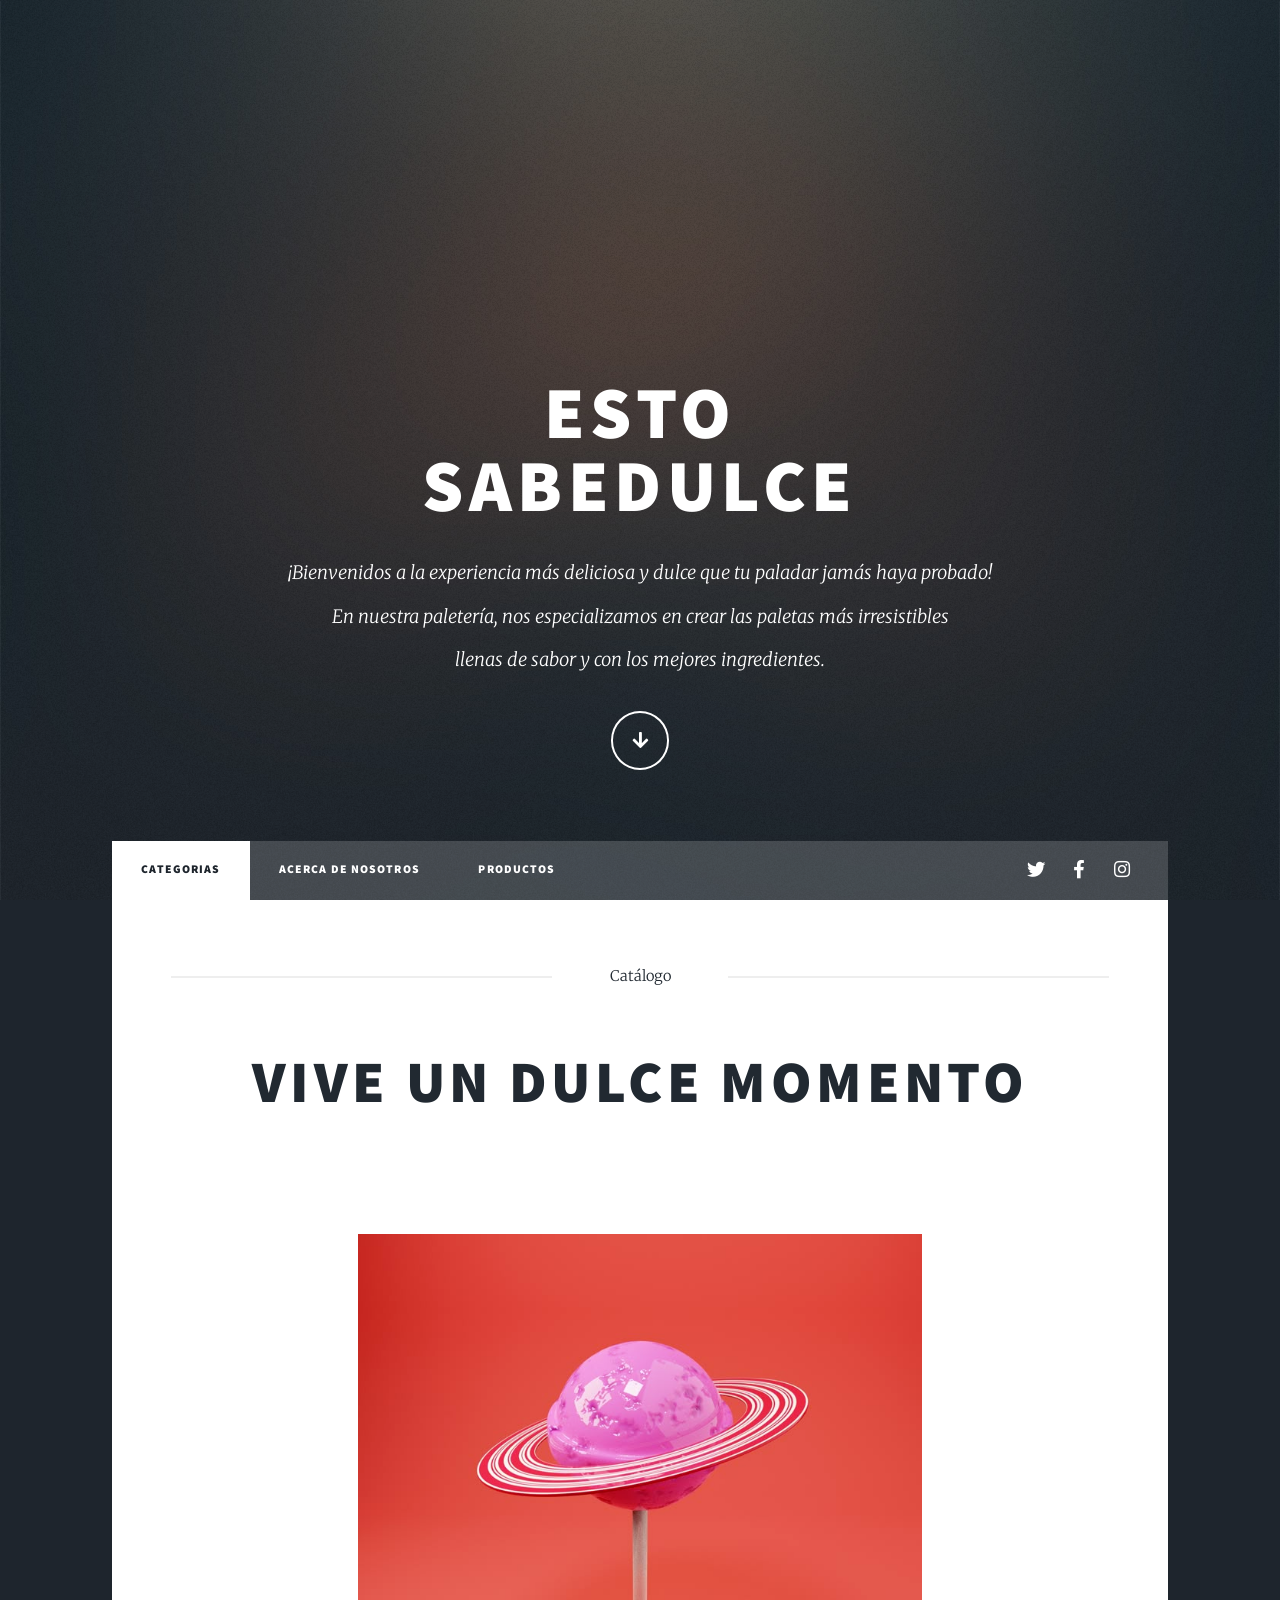
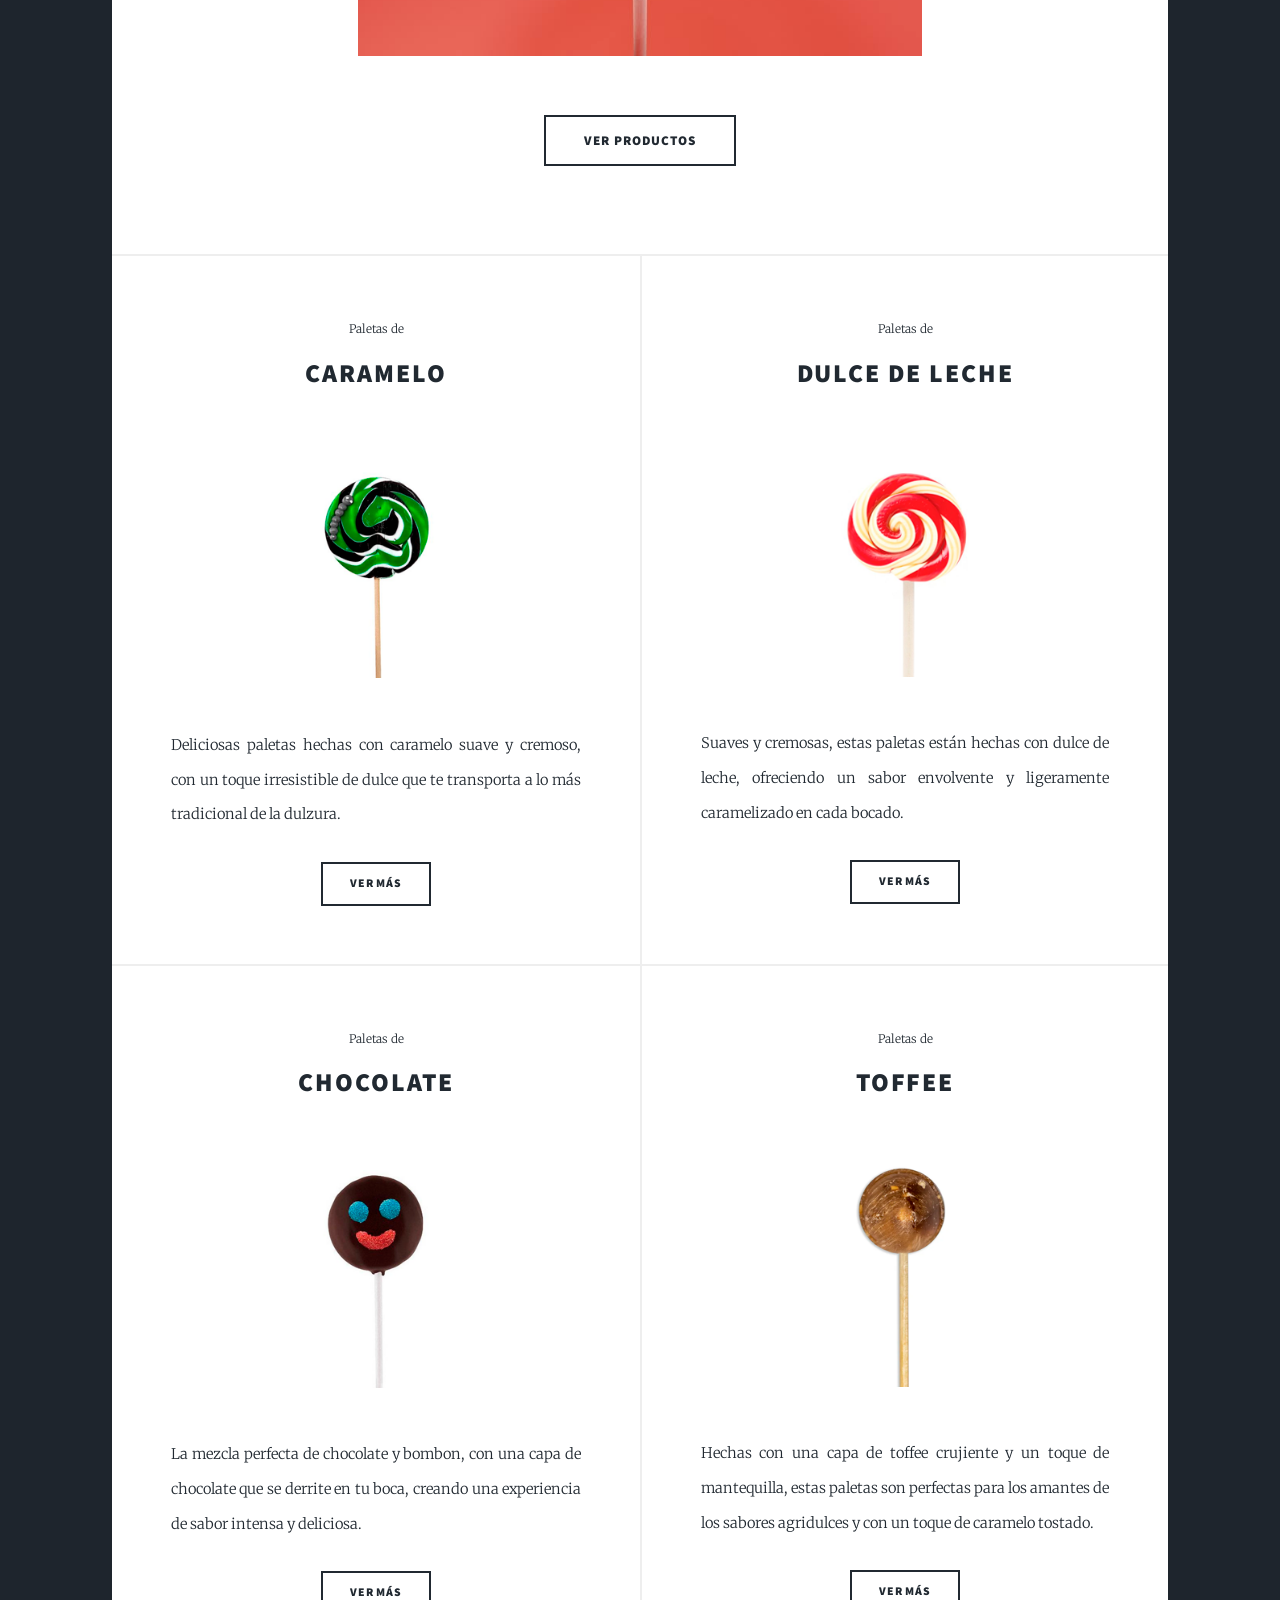
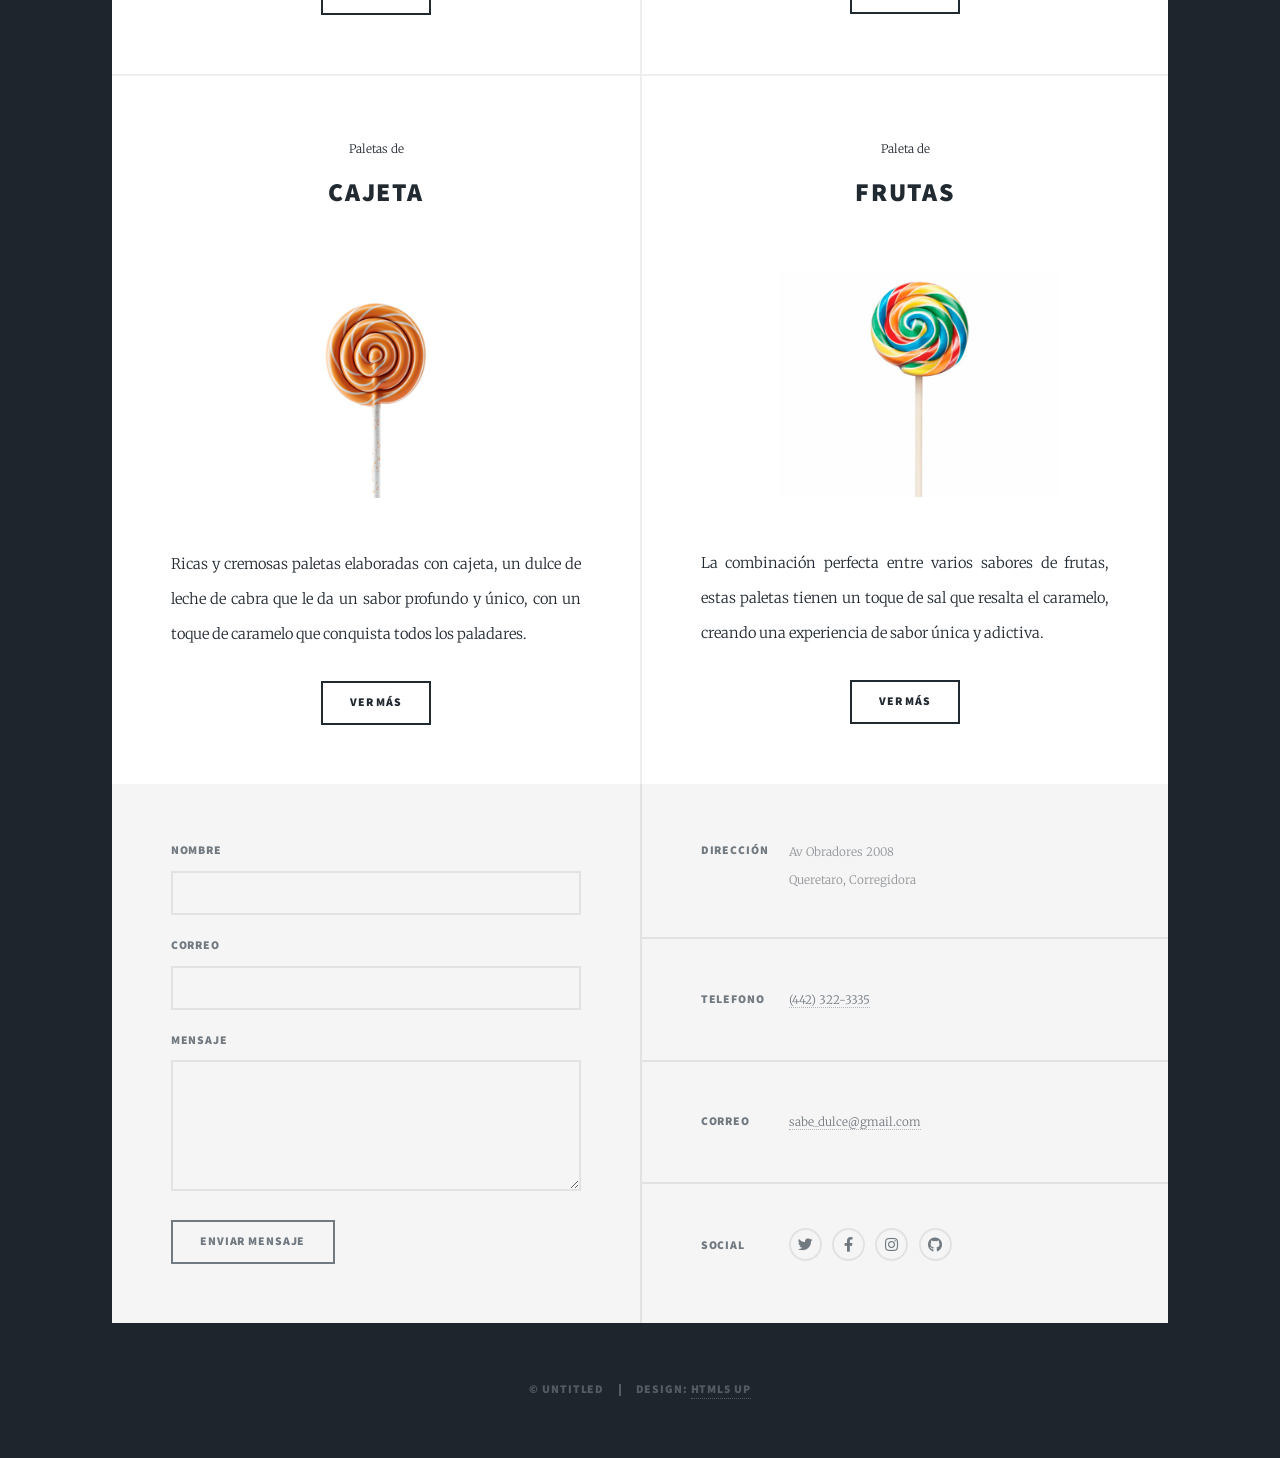
==== commit fc097c18: "tercer commit" ====
--- a/index.html
+++ b/index.html
@@ -54,7 +54,7 @@
 						<!-- Featured Post -->
 							<article class="post featured">
 								<header class="major">
-									<span class="date">Catalogo</span>
+									<span class="date">Catálogo</span>
 									<h2><a href="#">Vive un dulce momento</h2>
 								</header>
 								<div class="center">
